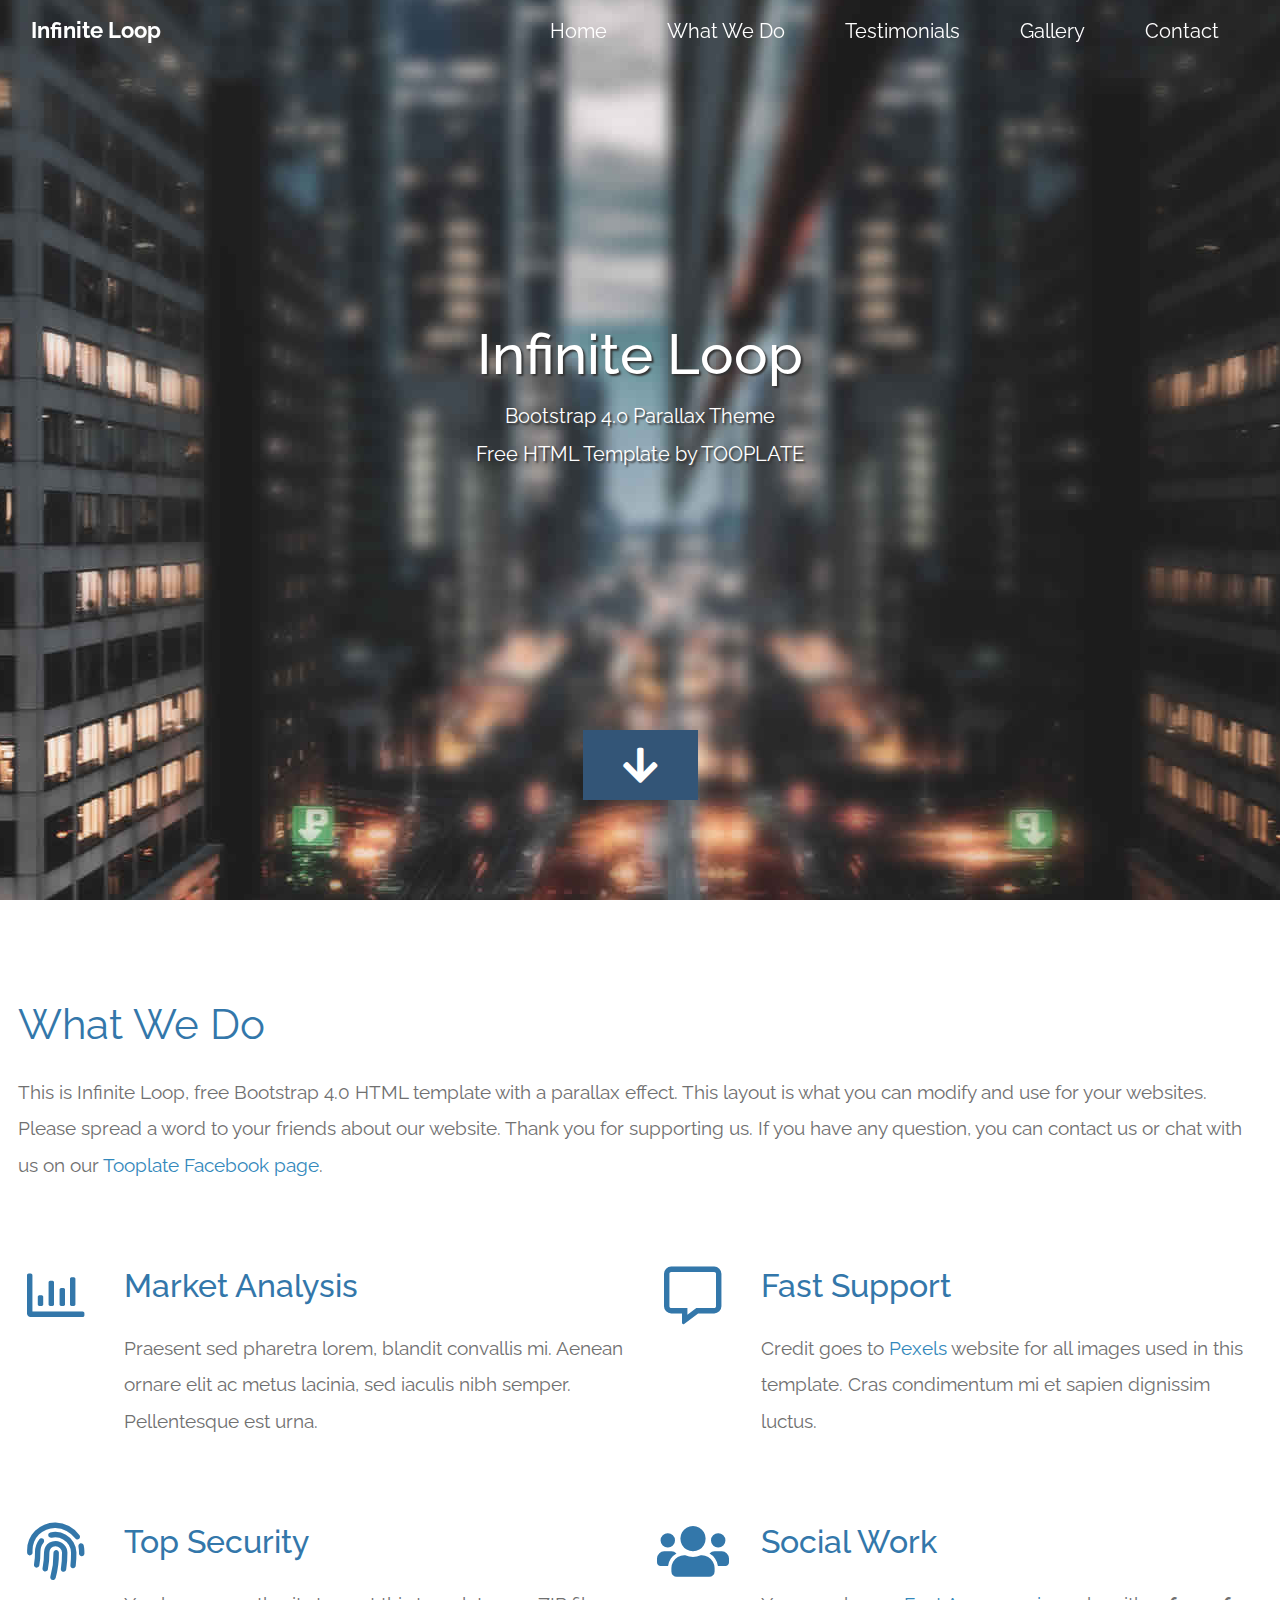
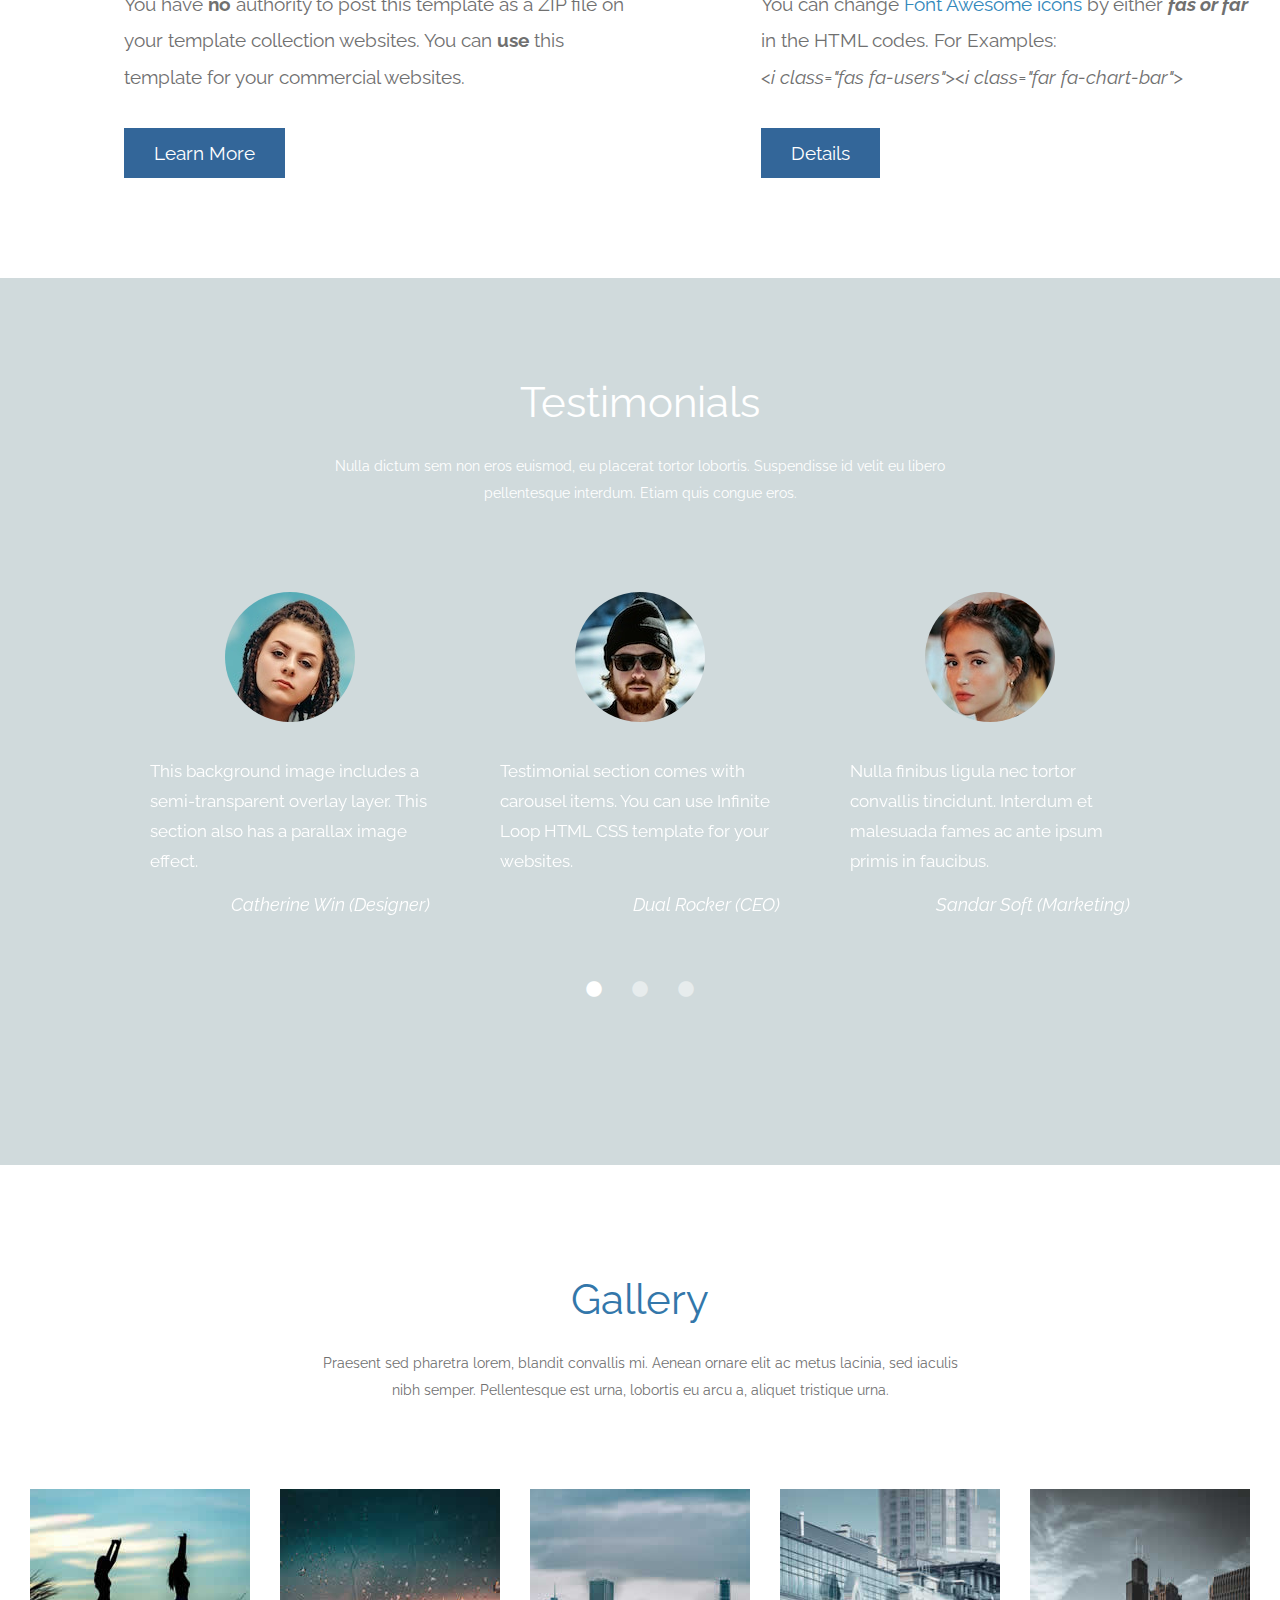
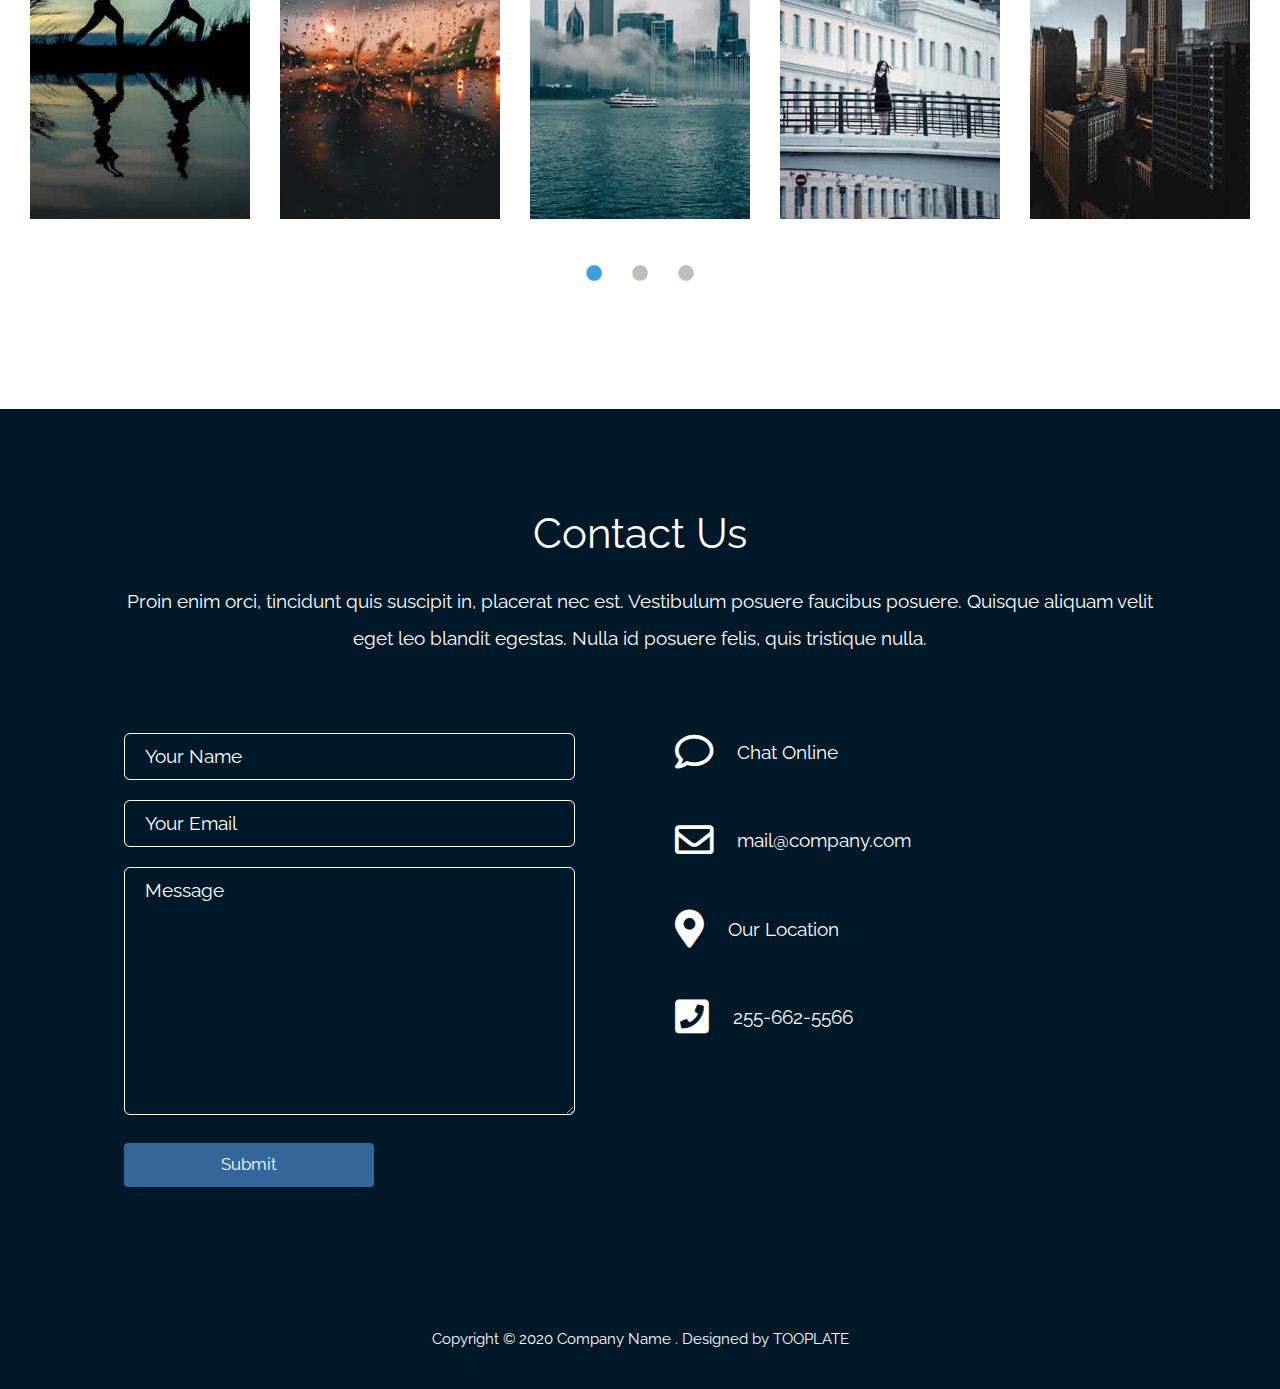
==== demo3-pohja/index.html @ 0e054e9c "added demo3 and demo3-pohja" ====
<!DOCTYPE html>
<html lang="en">
  <head>
    <meta charset="UTF-8" />
    <meta name="viewport" content="width=device-width, initial-scale=1.0" />
    <meta http-equiv="X-UA-Compatible" content="ie=edge" />
    <title>Infinite Loop - Bootstrap 4.0 HTML Template</title>
    <link rel="stylesheet" href="fontawesome-5.5/css/all.min.css" />
    <link rel="stylesheet" href="slick/slick.css">
    <link rel="stylesheet" href="slick/slick-theme.css">
    <link rel="stylesheet" href="magnific-popup/magnific-popup.css">
    <link rel="stylesheet" href="css/bootstrap.min.css" />
    <link rel="stylesheet" href="css/tooplate-infinite-loop.css" />
<!--
Tooplate 2117 Infinite Loop
https://www.tooplate.com/view/2117-infinite-loop
-->

  </head>
  <body>    
    <!-- Hero section -->
    <section id="infinite" class="text-white tm-font-big tm-parallax">
      <!-- Navigation -->
      <nav class="navbar navbar-expand-md tm-navbar" id="tmNav">              
        <div class="container">   
          <div class="tm-next">
              <a href="#infinite" class="navbar-brand">Infinite Loop</a>
          </div>             
            
          <button class="navbar-toggler" type="button" data-toggle="collapse" data-target="#navbarSupportedContent" aria-controls="navbarSupportedContent" aria-expanded="false" aria-label="Toggle navigation">
            <i class="fas fa-bars navbar-toggler-icon"></i>
          </button>
          <div class="collapse navbar-collapse" id="navbarSupportedContent">
            <ul class="navbar-nav ml-auto">
              <li class="nav-item">
                  <a class="nav-link tm-nav-link" href="#infinite">Home</a>
              </li>
              <li class="nav-item">
                  <a class="nav-link tm-nav-link" href="#whatwedo">What We Do</a>
              </li>
              <li class="nav-item">
                <a class="nav-link tm-nav-link" href="#testimonials">Testimonials</a>
              </li>
              <li class="nav-item">
                  <a class="nav-link tm-nav-link" href="#gallery">Gallery</a>
              </li>
              <li class="nav-item">
                  <a class="nav-link tm-nav-link" href="#contact">Contact</a>
              </li>                    
            </ul>
          </div>        
        </div>
      </nav>
      
      <div class="text-center tm-hero-text-container">
        <div class="tm-hero-text-container-inner">
            <h2 class="tm-hero-title">Infinite Loop</h2>
            <p class="tm-hero-subtitle">
              Bootstrap 4.0 Parallax Theme
              <br>Free HTML Template by TOOPLATE
            </p>
        </div>        
      </div>

      <div class="tm-next tm-intro-next">
        <a href="#whatwedo" class="text-center tm-down-arrow-link">
          <i class="fas fa-2x fa-arrow-down tm-down-arrow"></i>
        </a>
      </div>      
    </section>

    <section id="whatwedo" class="tm-section-pad-top">
      
      <div class="container">

            <div class="row tm-content-box"><!-- first row -->
                <div class="col-lg-12 col-xl-12">
                    <div class="tm-intro-text-container">
                        <h2 class="tm-text-primary mb-4 tm-section-title">What We Do</h2>
                        <p class="mb-4 tm-intro-text">
                          This is Infinite Loop, free Bootstrap 4.0 HTML template with a parallax effect. This layout is what you can modify and use for your websites. Please spread a word to your friends about our website. Thank you for supporting us. If you have any question, you can contact us or chat with us on our <a href="https://fb.com/tooplate">Tooplate Facebook page</a>.</p>
                    </div>
                </div>

            </div><!-- first row -->
            
            <div class="row tm-content-box"><!-- second row -->
        		<div class="col-lg-1">
                    <i class="far fa-3x fa-chart-bar text-center tm-icon"></i>
                </div>
                <div class="col-lg-5">
                    <div class="tm-intro-text-container">
                        <h2 class="tm-text-primary mb-4">Market Analysis</h2>
                        <p class="mb-4 tm-intro-text">
                          Praesent sed pharetra lorem, blandit convallis mi. Aenean ornare elit ac metus lacinia, sed iaculis nibh semper. Pellentesque est urna.</p>
                    </div>
                </div>
                
                <div class="col-lg-1">
                    <i class="far fa-3x fa-comment-alt text-center tm-icon"></i>
                </div>
                <div class="col-lg-5">
                    <div class="tm-intro-text-container">
                        <h2 class="tm-text-primary mb-4">Fast Support</h2>
                        <p class="mb-4 tm-intro-text">
                          Credit goes to <a rel="nofollow" href="https://www.pexels.com">Pexels</a> website for all images used in this template. Cras condimentum mi et sapien dignissim luctus.</p>
                    </div>
                </div>

            </div><!-- second row -->
            
            <div class="row tm-content-box"><!-- third row -->
        		<div class="col-lg-1">
                    <i class="fas fa-3x fa-fingerprint text-center tm-icon"></i>
                </div>
                <div class="col-lg-5">
                    <div class="tm-intro-text-container">
                        <h2 class="tm-text-primary mb-4">Top Security</h2>
                        <p class="mb-4 tm-intro-text">
                      You have <strong>no</strong> authority to post this template as a ZIP file on your template collection websites. You can <strong>use</strong> this template for your commercial websites.</p>
                          
                          <div class="tm-continue">
                            <a href="#testimonials" class="tm-intro-text tm-btn-primary">Learn More</a>
                        </div>
                    </div>
                </div>
                
                <div class="col-lg-1">
                    <i class="fas fa-3x fa-users text-center tm-icon"></i>
                </div>
                <div class="col-lg-5">
                    <div class="tm-intro-text-container">
                      <h2 class="tm-text-primary mb-4">Social Work</h2>
                        <p class="mb-4 tm-intro-text">
                      You can change <a href="https://fontawesome.com/icons?d=gallery">Font Awesome icons</a> by either <b><em>fas or far</em></b> in the HTML codes. For Examples:<br>
                      <em>&lt;i class=&quot;fas fa-users&quot;&gt;&lt;i class=&quot;far fa-chart-bar&quot;&gt;</em> </p>
                          
                          <div class="tm-continue">
                            <a href="#testimonials" class="tm-intro-text tm-btn-primary">Details</a>
                        </div>
                    </div>
                </div>

            </div><!-- third row -->

        </div>
      
    </section>
    
    <section id="testimonials" class="tm-section-pad-top tm-parallax-2">      
      <div class="container tm-testimonials-content">
        <div class="row">
          <div class="col-lg-12 tm-content-box">
            <h2 class="text-white text-center mb-4 tm-section-title">Testimonials</h2>
            <p class="mx-auto tm-section-desc text-center">
                Nulla dictum sem non eros euismod, eu placerat tortor lobortis. Suspendisse id velit eu libero pellentesque interdum. Etiam quis congue eros.
              </p>
            <div class="mx-auto tm-gallery-container tm-gallery-container-2">
              <div class="tm-testimonials-carousel">
                <figure class="tm-testimonial-item">
                  <img src="img/testimonial-img-01.jpg" alt="Image" class="img-fluid mx-auto">
                  <blockquote>This background image includes a semi-transparent overlay layer. This section also has a parallax image effect.</blockquote>
                  <figcaption>Catherine Win (Designer)</figcaption>
                </figure>

                <figure class="tm-testimonial-item">
                  <img src="img/testimonial-img-02.jpg" alt="Image" class="img-fluid mx-auto">
                  <blockquote>Testimonial section comes with carousel items. You can use Infinite Loop HTML CSS template for your websites.</blockquote>
                  <figcaption>Dual Rocker (CEO)</figcaption>
                </figure>

                <figure class="tm-testimonial-item">
                  <img src="img/testimonial-img-03.jpg" alt="Image" class="img-fluid mx-auto">
                  <blockquote>Nulla finibus ligula nec tortor convallis tincidunt. Interdum et malesuada fames ac ante ipsum primis in faucibus.</blockquote>
                  <figcaption>Sandar Soft (Marketing)</figcaption>
                </figure>

                <figure class="tm-testimonial-item">
                  <img src="img/testimonial-img-04.jpg" alt="Image" class="img-fluid mx-auto">
                  <blockquote>Curabitur rutrum pharetra lobortis. Pellentesque vehicula, velit quis eleifend fermentum, erat arcu aliquet neque.</blockquote>
                  <figcaption>Oliva Htoo (Designer)</figcaption>
                </figure>

                <figure class="tm-testimonial-item">
                  <img src="img/testimonial-img-02.jpg" alt="Image" class="img-fluid mx-auto">
                  <blockquote>Integer sit amet risus et erat imperdiet finibus. Nam lacus nunc, vulputate id ex eget, euismod auctor augue.</blockquote>
                  <figcaption>Jacob Joker (CTO)</figcaption>
                </figure>
              </div>
            </div>
          </div>
        </div>
      </div>
      <div class="tm-bg-overlay"></div>
    </section>
    
    <section id="gallery" class="tm-section-pad-top">
      <div class="container tm-container-gallery">
        <div class="row">
          <div class="text-center col-12">
              <h2 class="tm-text-primary tm-section-title mb-4">Gallery</h2>
              <p class="mx-auto tm-section-desc">
                Praesent sed pharetra lorem, blandit convallis mi. Aenean ornare elit ac metus lacinia, sed iaculis nibh semper. Pellentesque est urna, lobortis eu arcu a, aliquet tristique urna.
              </p>
          </div>            
        </div>
        <div class="row">
            <div class="col-12">
                <div class="mx-auto tm-gallery-container">
                    <div class="grid tm-gallery">
                      <a href="img/gallery-img-01.jpg">
                        <figure class="effect-honey tm-gallery-item">
                          <img src="img/gallery-tn-01.jpg" alt="Image 1" class="img-fluid">
                          <figcaption>
                            <h2><i>Physical Health <span>Exercise!</span></i></h2>
                          </figcaption>
                        </figure>
                      </a>
                      <a href="img/gallery-img-02.jpg">
                        <figure class="effect-honey tm-gallery-item">
                          <img src="img/gallery-tn-02.jpg" alt="Image 2" class="img-fluid">
                          <figcaption>
                            <h2><i>Rain on Glass <span>Second Image</span></i></h2>
                          </figcaption>
                        </figure>
                      </a>
                      <a href="img/gallery-img-03.jpg">
                        <figure class="effect-honey tm-gallery-item">
                          <img src="img/gallery-tn-03.jpg" alt="Image 3" class="img-fluid">
                          <figcaption>
                            <h2><i><span>Sea View</span> Mega City</i></h2>
                          </figcaption>
                        </figure>
                      </a>
                      <a href="img/gallery-img-04.jpg">
                        <figure class="effect-honey tm-gallery-item">
                          <img src="img/gallery-tn-04.jpg" alt="Image 4" class="img-fluid">
                          <figcaption>
                            <h2><i>Dream Girl <span>Thoughts</span></i></h2>
                          </figcaption>
                        </figure>
                      </a>
                      <a href="img/gallery-img-05.jpg">
                        <figure class="effect-honey tm-gallery-item">
                          <img src="img/gallery-tn-05.jpg" alt="Image 5" class="img-fluid">
                          <figcaption>
                            <h2><i><span>Workstation</span> Offices</i></h2>
                          </figcaption>
                        </figure>
                      </a>
                      <a href="img/gallery-img-06.jpg">
                        <figure class="effect-honey tm-gallery-item">
                          <img src="img/gallery-tn-06.jpg" alt="Image 6" class="img-fluid">
                          <figcaption>
                            <h2><i>Just Above <span>The City</span></i></h2>
                          </figcaption>
                        </figure>
                      </a>
                      <a href="img/gallery-img-01.jpg">
                        <figure class="effect-honey tm-gallery-item">
                          <img src="img/gallery-tn-01.jpg" alt="Image 7" class="img-fluid">
                          <figcaption>
                            <h2><i>Another <span>Exercise Time</span></i></h2>
                          </figcaption>
                        </figure>
                      </a>
                      <a href="img/gallery-img-02.jpg">
                        <figure class="effect-honey tm-gallery-item">
                          <img src="img/gallery-tn-02.jpg" alt="Image 8" class="img-fluid">
                          <figcaption>
                            <h2><i>Repeated <span>Image Spot</span></i></h2>
                          </figcaption>
                        </figure>
                      </a>
                    </div>
                </div>                
            </div>        
          </div>
      </div>
    </section>

    <!-- Contact -->
    <section id="contact" class="tm-section-pad-top tm-parallax-2">
    
      <div class="container tm-container-contact">
        
        <div class="row">
            
            <div class="text-center col-12">
                <h2 class="tm-section-title mb-4">Contact Us</h2>
                <p class="mb-5">
                  Proin enim orci, tincidunt quis suscipit in, placerat nec est. Vestibulum posuere faucibus posuere. Quisque aliquam velit eget leo blandit egestas. Nulla id posuere felis, quis tristique nulla.
                </p><br>
            </div>
            
            <div class="col-sm-12 col-md-6">
              <form action="" method="get">
                <input id="name" name="name" type="text" placeholder="Your Name" class="tm-input" required />
                <input id="email" name="email" type="email" placeholder="Your Email" class="tm-input" required />
                <textarea id="message" name="message" rows="8" placeholder="Message" class="tm-input" required></textarea>
                <button type="submit" class="btn tm-btn-submit">Submit</button>
              </form>
            </div>
            
            <div class="col-sm-12 col-md-6">

                <div class="contact-item">
                  <a rel="nofollow" href="https://www.tooplate.com/contact" class="item-link">
                      <i class="far fa-2x fa-comment mr-4"></i>
                      <span class="mb-0">Chat Online</span>
                  </a>              
                </div>
                
                <div class="contact-item">
                  <a rel="nofollow" href="mailto:mail@company.com" class="item-link">
                      <i class="far fa-2x fa-envelope mr-4"></i>
                      <span class="mb-0">mail@company.com</span>
                  </a>              
                </div>
                
                <div class="contact-item">
                  <a rel="nofollow" href="https://www.google.com/maps" class="item-link">
                      <i class="fas fa-2x fa-map-marker-alt mr-4"></i>
                      <span class="mb-0">Our Location</span>
                  </a>              
                </div>
                
                <div class="contact-item">
                  <a rel="nofollow" href="tel:0100200340" class="item-link">
                      <i class="fas fa-2x fa-phone-square mr-4"></i>
                      <span class="mb-0">255-662-5566</span>
                  </a>              
                </div>
                
                <div class="contact-item">&nbsp;</div>
            
            </div>
            
            
        </div><!-- row ending -->
        
      </div>

      	<footer class="text-center small tm-footer">
          <p class="mb-0">
          Copyright &copy; 2020 Company Name 
          
          . <a rel="nofollow" href="https://www.tooplate.com" title="HTML templates">Designed by TOOPLATE</a></p>
        </footer>

    </section>
    
    <script src="js/jquery-1.9.1.min.js"></script>     
    <script src="slick/slick.min.js"></script>
    <script src="magnific-popup/jquery.magnific-popup.min.js"></script>
    <script src="js/easing.min.js"></script>
    <script src="js/jquery.singlePageNav.min.js"></script>     
    <script src="js/bootstrap.min.js"></script> 
    <script>

      function getOffSet(){
        var _offset = 450;
        var windowHeight = window.innerHeight;

        if(windowHeight > 500) {
          _offset = 400;
        } 
        if(windowHeight > 680) {
          _offset = 300
        }
        if(windowHeight > 830) {
          _offset = 210;
        }

        return _offset;
      }

      function setParallaxPosition($doc, multiplier, $object){
        var offset = getOffSet();
        var from_top = $doc.scrollTop(),
          bg_css = 'center ' +(multiplier * from_top - offset) + 'px';
        $object.css({"background-position" : bg_css });
      }

      // Parallax function
      // Adapted based on https://codepen.io/roborich/pen/wpAsm        
      var background_image_parallax = function($object, multiplier, forceSet){
        multiplier = typeof multiplier !== 'undefined' ? multiplier : 0.5;
        multiplier = 1 - multiplier;
        var $doc = $(document);
        // $object.css({"background-attatchment" : "fixed"});

        if(forceSet) {
          setParallaxPosition($doc, multiplier, $object);
        } else {
          $(window).scroll(function(){          
            setParallaxPosition($doc, multiplier, $object);
          });
        }
      };

      var background_image_parallax_2 = function($object, multiplier){
        multiplier = typeof multiplier !== 'undefined' ? multiplier : 0.5;
        multiplier = 1 - multiplier;
        var $doc = $(document);
        $object.css({"background-attachment" : "fixed"});
        
        $(window).scroll(function(){
          if($(window).width() > 768) {
            var firstTop = $object.offset().top,
                pos = $(window).scrollTop(),
                yPos = Math.round((multiplier * (firstTop - pos)) - 186);              

            var bg_css = 'center ' + yPos + 'px';

            $object.css({"background-position" : bg_css });
          } else {
            $object.css({"background-position" : "center" });
          }
        });
      };
      
      $(function(){
        // Hero Section - Background Parallax
        background_image_parallax($(".tm-parallax"), 0.30, false);
        background_image_parallax_2($("#contact"), 0.80);   
        background_image_parallax_2($("#testimonials"), 0.80);   
        
        // Handle window resize
        window.addEventListener('resize', function(){
          background_image_parallax($(".tm-parallax"), 0.30, true);
        }, true);

        // Detect window scroll and update navbar
        $(window).scroll(function(e){          
          if($(document).scrollTop() > 120) {
            $('.tm-navbar').addClass("scroll");
          } else {
            $('.tm-navbar').removeClass("scroll");
          }
        });
        
        // Close mobile menu after click 
        $('#tmNav a').on('click', function(){
          $('.navbar-collapse').removeClass('show'); 
        })

        // Scroll to corresponding section with animation
        $('#tmNav').singlePageNav({
          'easing': 'easeInOutExpo',
          'speed': 600
        });        
        
        // Add smooth scrolling to all links
        // https://www.w3schools.com/howto/howto_css_smooth_scroll.asp
        $("a").on('click', function(event) {
          if (this.hash !== "") {
            event.preventDefault();
            var hash = this.hash;

            $('html, body').animate({
              scrollTop: $(hash).offset().top
            }, 600, 'easeInOutExpo', function(){
              window.location.hash = hash;
            });
          } // End if
        });

        // Pop up
        $('.tm-gallery').magnificPopup({
          delegate: 'a',
          type: 'image',
          gallery: { enabled: true }
        });

        $('.tm-testimonials-carousel').slick({
          dots: true,
          prevArrow: false,
          nextArrow: false,
          infinite: false,
          slidesToShow: 3,
          slidesToScroll: 1,
          responsive: [
            {
              breakpoint: 992,
              settings: {
                slidesToShow: 2
              }
            },
            {
              breakpoint: 768,
              settings: {
                slidesToShow: 2
              }
            }, 
            {
              breakpoint: 480,
              settings: {
                  slidesToShow: 1
              }                 
            }
          ]
        });

        // Gallery
        $('.tm-gallery').slick({
          dots: true,
          infinite: false,
          slidesToShow: 5,
          slidesToScroll: 2,
          responsive: [
          {
            breakpoint: 1199,
            settings: {
              slidesToShow: 4,
              slidesToScroll: 2
            }
          },
          {
            breakpoint: 991,
            settings: {
              slidesToShow: 3,
              slidesToScroll: 2
            }
          },
          {
            breakpoint: 767,
            settings: {
              slidesToShow: 2,
              slidesToScroll: 1
            }
          },
          {
            breakpoint: 480,
            settings: {
              slidesToShow: 1,
              slidesToScroll: 1
            }
          }
        ]
        });
      });
    </script>
  </body>
</html>
---- demo3-pohja/css/tooplate-infinite-loop.css ----
/*

Tooplate 2117 Infinite Loop

https://www.tooplate.com/view/2117-infinite-loop

*/

@import url("https://fonts.googleapis.com/css?family=Raleway:100,300,400,500,700,900");

body {
	font-family: "Raleway", sans-serif;
	font-size: 1.2em;
  color: #707070;
  margin: 0;
  padding: 0;
  overflow-x: hidden;
}
a {
  transition: all 0.3s ease;
  color: #38B;
}

a:hover,
a:focus {
  text-decoration: none;
  color: #D40;
}

a:focus {
  outline: none;
}

.btn {
  padding: 8px 32px;
}

.btn:hover {
  background-color: #ced4da;
}

blockquote {
  font-size: 0.86em;
  line-height: 1.8em;
}

.tm-section-pad-top {
  padding-top: 80px;
  padding-bottom: 40px;
}

.tm-content-box {
  padding-top: 20px;
  padding-bottom: 40px;
}

.tm-text-primary {
  color: #37A;
}

.tm-font-big {
  font-size: 1.25rem;
}

.tm-btn-primary {
  color: white;
  background-color: #369;
  padding: 14px 30px;
}

.tm-btn-primary:hover,
.tm-btn-primary:focus {
  color: white;
  background-color: #38B;
}

/* Navbar */

.tm-navbar {
  position: fixed;
  width: 100%;
  z-index: 1000;
  background-color: transparent;
  transition: all 0.3s ease;
}

.tm-navbar.scroll {
  background-color: white;
  border-bottom: 1px solid #e9ecef;
}

.navbar-brand {
  color: white;
  font-size: 1.4rem;
  font-weight: bold;
}

.navbar-brand:hover,
.tm-navbar.scroll .navbar-brand:hover {
  color: #38B;
}

.tm-navbar.scroll .navbar-brand {
  color: #369;
}

.nav-item {
  list-style: none;
}

.tm-nav-link {
  color: white;
}

.tm-navbar.scroll .tm-nav-link {
  color: #369;
}

.tm-navbar.scroll .tm-nav-link:hover,
.tm-navbar.scroll .tm-nav-link.current,
.tm-nav-link:hover {
  color: #FFF;
  background-color: #369;
}

.navbar-toggler {
  border: 1px solid white;
  padding-left: 10px;
  padding-right: 10px;
}

.navbar-toggler-icon {
  color: white;
  padding-top: 6px;
}

.tm-navbar.scroll .navbar-toggler {
  border: 1px solid #707070;
}

.tm-navbar.scroll .navbar-toggler-icon {
  color: #707070;
}

/* Hero */

#infinite {
	background-color: #222;
  background-image: url(../img/infinite-loop-01.jpg);
  background-repeat: no-repeat;
  height: 100vh;
  min-height: 375px;
  position: relative;
}

@media (min-height: 600px) and (min-width: 1920px) {
  #infinite {
    background-size: cover;
  }
}

@media (min-height: 830px) {
  #infinite {
    background-position: center -210px;
  }
}

@media (min-height: 680px) and (max-height: 829px) {
  #infinite {
    background-position: center -300px;
  }
}

@media (min-height: 500px) and (max-height: 679px) {
  #infinite {
    background-position: center -400px;
  }
}

@media (max-height: 499px) {
  #infinite {
    background-position: center -450px;
  }
}

.tm-hero-text-container {
  width: 100%;
  height: 100%;
  display: flex;
  flex-flow: column;
  justify-content: center;
}

.tm-hero-text-container-inner {
  margin-top: -90px;
}

.tm-hero-title {
  font-size: 3.5rem;
  text-shadow: 2px 2px 2px #333;
}

.tm-hero-subtitle {
  text-shadow: 2px 2px 2px #333;
}

.tm-intro-next {
  position: absolute;
  bottom: 100px;
  left: 0;
  right: 0;
}

@media (max-height: 480px) {
  .tm-hero-text-container-inner {
    margin-top: -40px;
  }

  .tm-intro-next {
    bottom: 20px;
  }
}

.tm-down-arrow-link {
  display: block;
  margin-top: 18%;
}

.tm-down-arrow {
  	color: #FFF;
    cursor: pointer;
    background: #357;
    padding: 15px 40px;
    transition: all 0.3s ease;
}

.tm-down-arrow:hover,
.tm-down-arrow:focus {
  color: #FFF;
  background: #37A;
  padding: 20px 50px;
}

/* Introduction */

#introduction {
  padding-bottom: 100px;
}

.tm-section-title {
  font-size: 2.6rem;
  font-weight: normal;
}

.tm-intro-text {
  font-size: 1.2rem;
}

.tm-icon {
  display: block;
  color: #37A;
}

.tm-continue {
	padding: 20px 0 30px 0;
}

/* Testimonials */
#testimonials {
  color: white;
  background-image: url(../img/infinite-loop-02.jpg);
  background-size: cover;
  background-repeat: no-repeat;
  background-size: 100%;
  position: relative;
}

@media (max-width: 991px) {
  #testimonials {
    background-image: url(../img/infinite-loop-02-mobile.jpg);
  }
}

.tm-testimonials-content {
  position: relative;
  z-index: 100;
}

.tm-bg-overlay {
  width: 100%;
  height: 100%;
  background: rgba(20, 70, 80, 0.2);
  position: absolute;
  top: 0;
  left: 0;
  right: 0;
  bottom: 0;
  z-index: 0;
}

.tm-testimonials-carousel {
  max-width: 1050px;
  margin: 0 auto;
}

.tm-testimonial-item {
  max-width: 290px;
  margin-left: 35px;
  margin-right: 35px;
}

.tm-testimonial-item img {
  border-radius: 50%;
  margin-bottom: 35px;
}

.tm-testimonial-item figcaption {
  text-align: right;
  font-style: italic;
  font-size: 1.1rem;
}

/* Work */

.tm-section-desc {
  max-width: 650px;
  width: 100%;
  font-size: 0.9rem;
}

.tm-gallery-container {
  padding-top: 70px;
  padding-bottom: 120px;
}

.tm-gallery-item {
  margin: 0 15px;
}

.slick-dots {
  bottom: -65px;
}

.slick-dots li {
  margin: 0 13px;
}

.slick-dots li button:hover:before,
.slick-dots li button:focus:before,
.slick-dots li.slick-active button:before {
  opacity: 1;
  color: #3ba0dd;
}

.tm-testimonials-carousel .slick-dots li button:before {
  color: white;
  opacity: 0.5;
}

.tm-testimonials-carousel .slick-dots li button:hover:before,
.tm-testimonials-carousel .slick-dots li button:focus:before,
.tm-testimonials-carousel .slick-dots li.slick-active button:before {
  color: white;
  opacity: 1;
}

.slick-dots li button:before {
  font-size: 18px;
}

/* Hover Effect */
/* Common style */
.grid figure {
  position: relative;
  float: left;
  overflow: hidden;
  background: #3085a3;
  text-align: center;
  cursor: pointer;
}

.grid figure img {
  position: relative;
  display: block;
  min-height: 100%;
  max-width: 100%;
  opacity: 0.8;
}

.grid figure figcaption {
  padding: 2em;
  color: #fff;
  text-transform: uppercase;
  font-size: 1.25em;
  -webkit-backface-visibility: hidden;
  backface-visibility: hidden;
}

.grid figure figcaption::before,
.grid figure figcaption::after {
  pointer-events: none;
}

.grid figure figcaption,
.grid figure figcaption > a {
  position: absolute;
  top: 0;
  left: 0;
  width: 100%;
  height: 100%;
}

/* Anchor will cover the whole item by default */
/* For some effects it will show as a button */
.grid figure figcaption > a {
  z-index: 1000;
  text-indent: 200%;
  white-space: nowrap;
  font-size: 0;
  opacity: 0;
}

.grid figure h2 {
  word-spacing: -0.15em;
  font-size: 0.9em;
  font-weight: 300;
}

.grid figure h2 span {
  font-weight: 600;
}

.grid figure h2,
.grid figure p {
  margin: 0;
}

.grid figure p {
  letter-spacing: 1px;
  font-size: 68.5%;
}

/*---------------*/
/***** Honey *****/
/*---------------*/

figure.effect-honey {
  background: #4a3753;
  max-width: 220px;
}

figure.effect-honey img {
  opacity: 1;
  -webkit-transition: opacity 0.35s;
  transition: opacity 0.35s;
}

figure.effect-honey:hover img {
  opacity: 0.4;
}

figure.effect-honey figcaption::before {
  position: absolute;
  bottom: 0;
  left: 0;
  width: 100%;
  height: 10px;
  background: #38C;
  content: "";
  -webkit-transform: translate3d(0, 10px, 0);
  transform: translate3d(0, 10px, 0);
}

figure.effect-honey h2 {
  position: absolute;
  bottom: 0;
  left: 0;
  padding: 1em 1.5em;
  width: 100%;
  text-align: left;
  -webkit-transform: translate3d(0, -30px, 0);
  transform: translate3d(0, -30px, 0);
}

figure.effect-honey h2 i {
  font-style: normal;
  opacity: 0;
  -webkit-transition: opacity 0.35s, -webkit-transform 0.35s;
  transition: opacity 0.35s, transform 0.35s;
  -webkit-transform: translate3d(0, -30px, 0);
  transform: translate3d(0, -30px, 0);
}

figure.effect-honey figcaption::before,
figure.effect-honey h2 {
  -webkit-transition: -webkit-transform 0.35s;
  transition: transform 0.35s;
}

figure.effect-honey:hover figcaption::before,
figure.effect-honey:hover h2,
figure.effect-honey:hover h2 i {
  opacity: 1;
  -webkit-transform: translate3d(0, 0, 0);
  transform: translate3d(0, 0, 0);
}

.tm-container-gallery {
	padding-top: 30px;
	}

/* Contact */

#contact {
  color: white;
  background-color: #001828;
  background-image: url(../img/infinite-loop-03.jpg);
  background-position: center;
  background-repeat: no-repeat;
  min-height: 980px;
  position: relative;
  padding-bottom: 50px;
  padding-top: 100px;
}

.contact-item {
  margin-left: 20px;
  margin-bottom: 50px;
}

.item-link {
  display: flex;
  align-items: center;
}

.item-link i,
.item-link span {
  color: white;
  transition: all 0.3s ease;
}

.item-link:hover i,
.item-link:hover span {
  color: #3496d8;
}

.tm-input {
	margin: 0 0 20px 0;
	width: 90%;
  padding: 8px 20px;
  border-radius: 6px;
  border: 1px solid white;
  background: transparent;
  color: white;
}

.tm-btn-submit {
	font-size: 0.9em;
	color: #fff;
	background-color: #369;
	width: 50%;
	margin-bottom: 60px;
}

.tm-btn-submit:hover {
	color: #fff;
	background-color: #38B;
}

::placeholder {
  /* Chrome, Firefox, Opera, Safari 10.1+ */
  color: white;
  opacity: 1; /* Firefox */
}

:-ms-input-placeholder {
  /* Internet Explorer 10-11 */
  color: white;
}

::-ms-input-placeholder {
  /* Microsoft Edge */
  color: white;
}

.tm-footer {
  position: absolute;
  bottom: 35px;
  left: 0;
  right: 0;
  padding: 0 15px;
}

.tm-footer a {
	color: #fff;
}

.tm-footer a:hover {
	color: #9CF;
}

.tm-footer-link {
  color: white;
}

.tm-footer-link:hover,
.tm-footer-link:focus {
  color: #38B;
  text-decoration: none;
}

p {
  line-height: 1.9;
}

@media (min-width: 768px) {
  .tm-intro-text-container {
    padding-left: 0px;
  }

  .navbar-expand-md .navbar-nav .nav-link {
    padding-right: 30px;
    padding-left: 30px;
  }
}

@media (min-width: 1200px) {
  .container {
    max-width: 1275px;
  }

  .tm-container-gallery {
    max-width: 1290px;
  }

  .tm-container-contact {
    max-width: 1063px;
  }
}

@media (max-width: 991px) {
  .tm-intro-text-container {
    padding-left: 15px;
    padding-top: 30px;
    max-width: 600px;
    margin-left: auto;
    margin-right: auto;
  }

  .tm-intro-img {
    display: block;
    margin-left: auto;
    margin-right: auto;
  }

  .tm-btn-submit {
    margin-left: 0;
    margin-top: 20px;
  }
}

@media (max-width: 767px) {

  .navbar-nav {
    max-width: 200px;
    text-align: right;
  }

  .navbar-collapse {
    background-color: rgb(255, 255, 255);
    padding: 10px;
    border-radius: 3px;
  }

  .navbar-collapse .nav-link {
    color: #707070;
	padding-right: 20px;
  }
}

@media (max-width: 480px) {
  .tm-gallery-container {
    max-width: 220px;
    margin-left: auto;
    margin-right: auto;
  }

  .tm-gallery-container-2 {
    max-width: 350px;
  }

  .slick-dots li {
    margin: 0 8px;
  }

  .tm-gallery-item {
    margin: 0;
  }
}
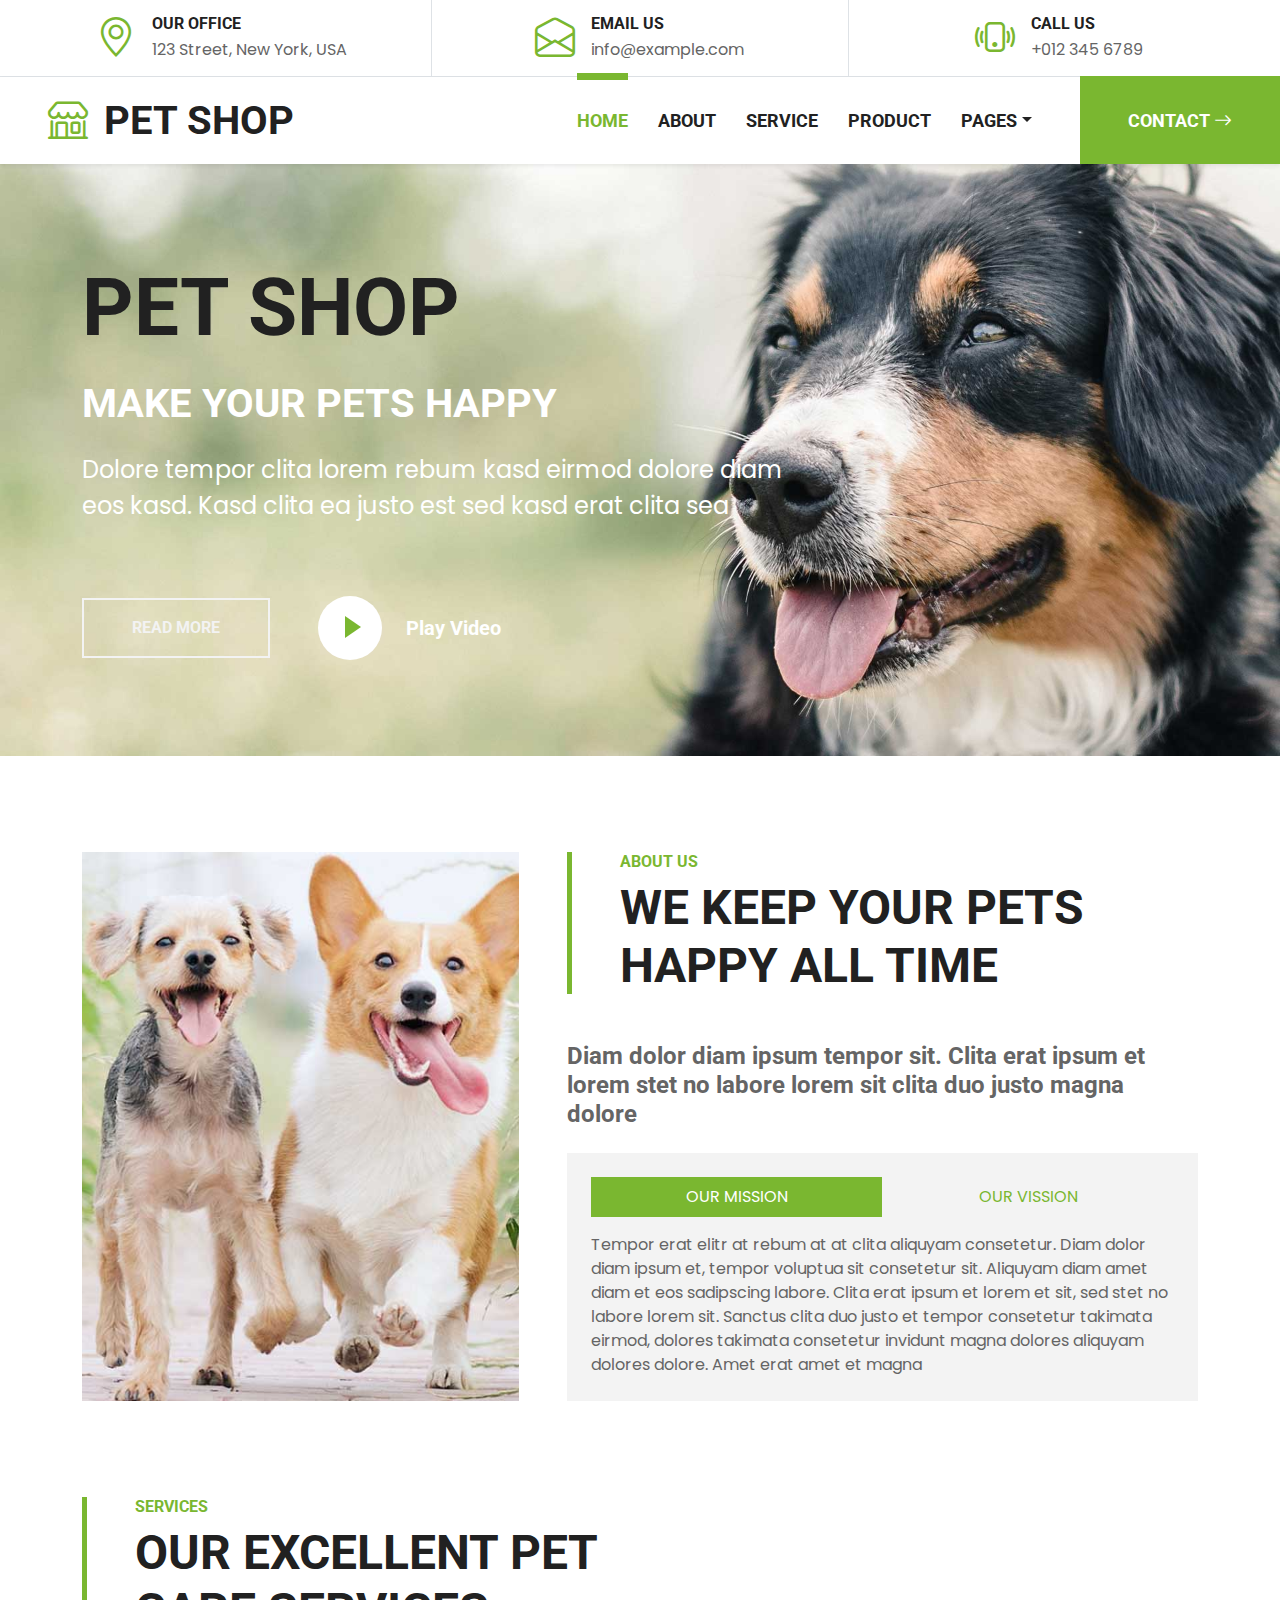
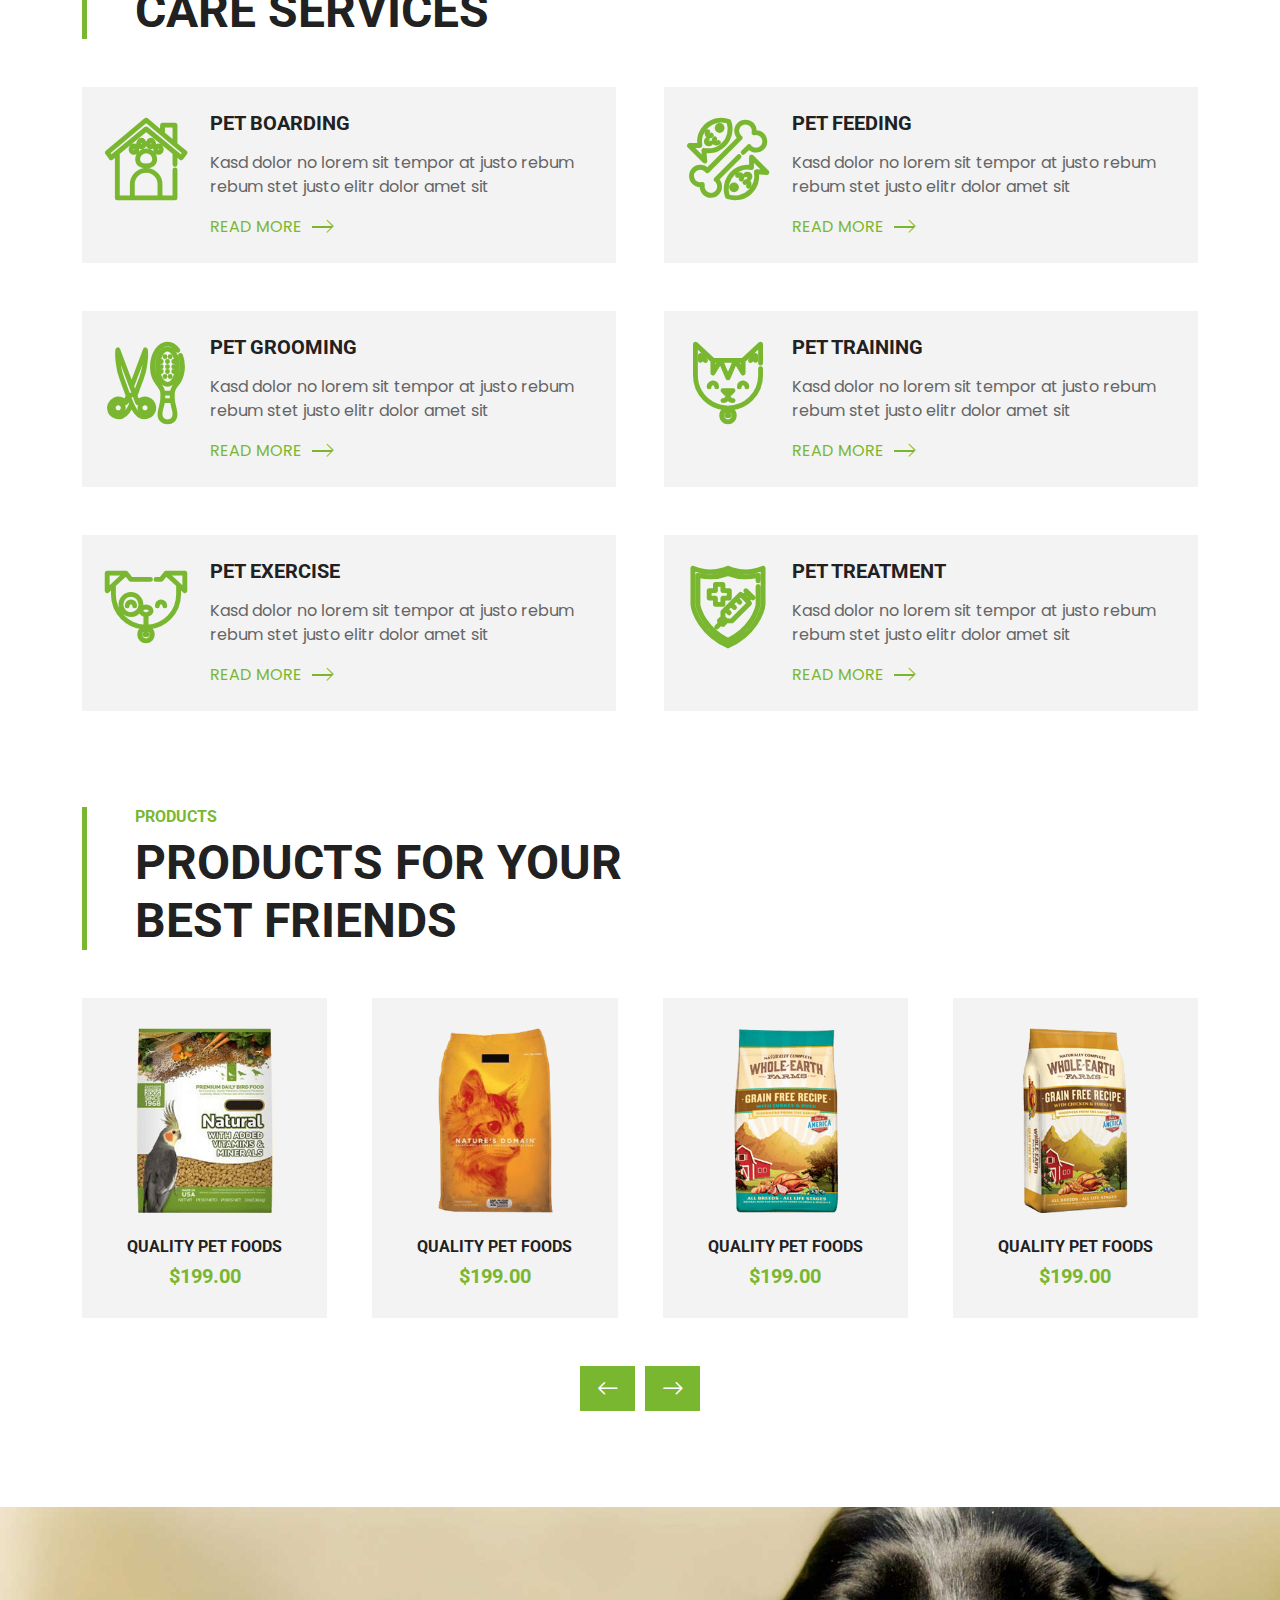
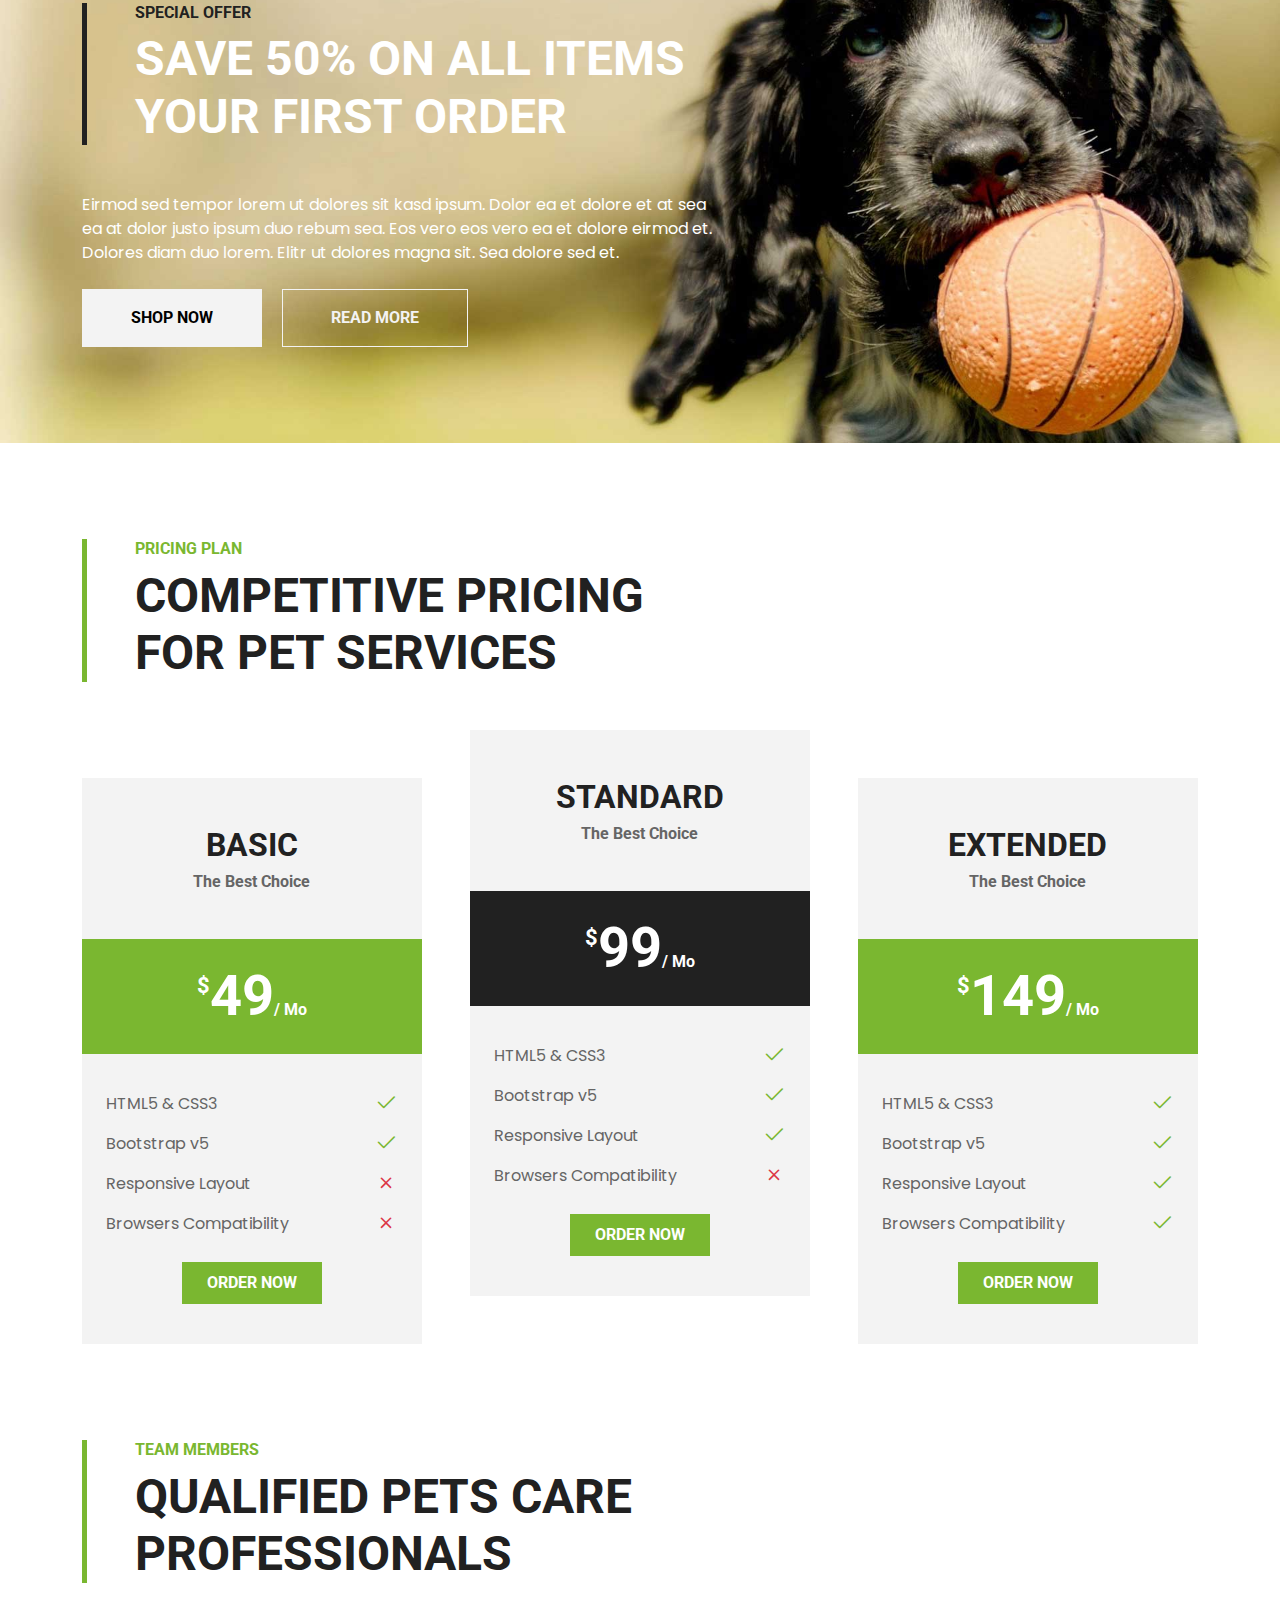
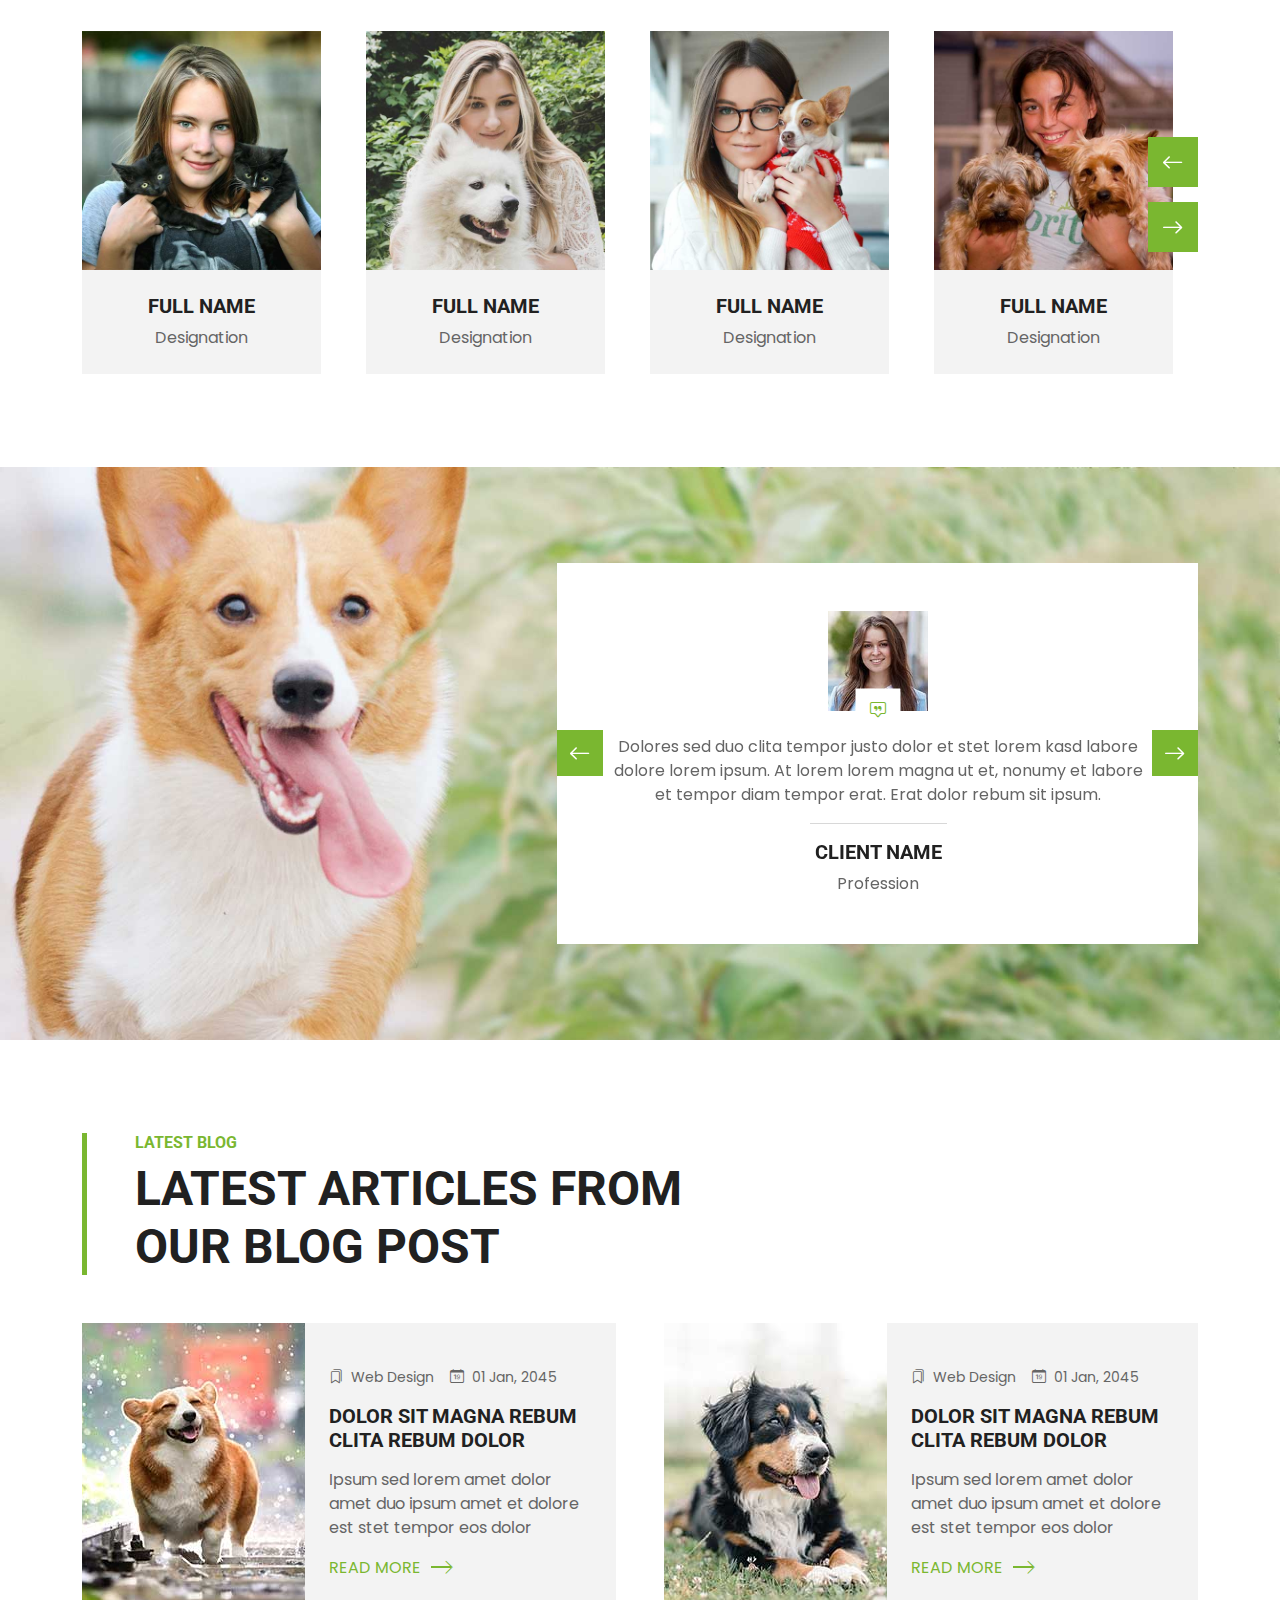
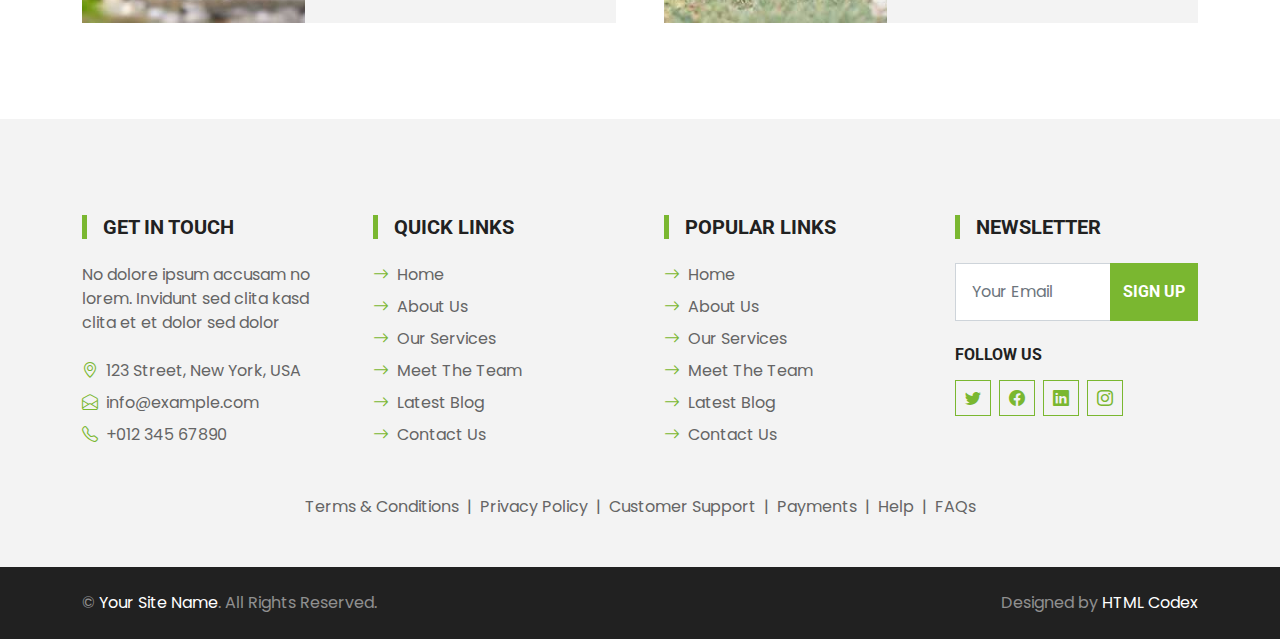
==== commit f82a182b: "PET SHOP" ====
--- a/demo3-pohja/index.html
+++ b/demo3-pohja/index.html
@@ -1,545 +1,743 @@
 <!DOCTYPE html>
 <html lang="en">
-  <head>
-    <meta charset="UTF-8" />
-    <meta name="viewport" content="width=device-width, initial-scale=1.0" />
-    <meta http-equiv="X-UA-Compatible" content="ie=edge" />
-    <title>Infinite Loop - Bootstrap 4.0 HTML Template</title>
-    <link rel="stylesheet" href="fontawesome-5.5/css/all.min.css" />
-    <link rel="stylesheet" href="slick/slick.css">
-    <link rel="stylesheet" href="slick/slick-theme.css">
-    <link rel="stylesheet" href="magnific-popup/magnific-popup.css">
-    <link rel="stylesheet" href="css/bootstrap.min.css" />
-    <link rel="stylesheet" href="css/tooplate-infinite-loop.css" />
-<!--
-Tooplate 2117 Infinite Loop
-https://www.tooplate.com/view/2117-infinite-loop
--->
-
-  </head>
-  <body>    
-    <!-- Hero section -->
-    <section id="infinite" class="text-white tm-font-big tm-parallax">
-      <!-- Navigation -->
-      <nav class="navbar navbar-expand-md tm-navbar" id="tmNav">              
-        <div class="container">   
-          <div class="tm-next">
-              <a href="#infinite" class="navbar-brand">Infinite Loop</a>
-          </div>             
-            
-          <button class="navbar-toggler" type="button" data-toggle="collapse" data-target="#navbarSupportedContent" aria-controls="navbarSupportedContent" aria-expanded="false" aria-label="Toggle navigation">
-            <i class="fas fa-bars navbar-toggler-icon"></i>
-          </button>
-          <div class="collapse navbar-collapse" id="navbarSupportedContent">
-            <ul class="navbar-nav ml-auto">
-              <li class="nav-item">
-                  <a class="nav-link tm-nav-link" href="#infinite">Home</a>
-              </li>
-              <li class="nav-item">
-                  <a class="nav-link tm-nav-link" href="#whatwedo">What We Do</a>
-              </li>
-              <li class="nav-item">
-                <a class="nav-link tm-nav-link" href="#testimonials">Testimonials</a>
-              </li>
-              <li class="nav-item">
-                  <a class="nav-link tm-nav-link" href="#gallery">Gallery</a>
-              </li>
-              <li class="nav-item">
-                  <a class="nav-link tm-nav-link" href="#contact">Contact</a>
-              </li>                    
-            </ul>
-          </div>        
-        </div>
-      </nav>
-      
-      <div class="text-center tm-hero-text-container">
-        <div class="tm-hero-text-container-inner">
-            <h2 class="tm-hero-title">Infinite Loop</h2>
-            <p class="tm-hero-subtitle">
-              Bootstrap 4.0 Parallax Theme
-              <br>Free HTML Template by TOOPLATE
-            </p>
-        </div>        
-      </div>
-
-      <div class="tm-next tm-intro-next">
-        <a href="#whatwedo" class="text-center tm-down-arrow-link">
-          <i class="fas fa-2x fa-arrow-down tm-down-arrow"></i>
+
+<head>
+    <meta charset="utf-8">
+    <title>PET SHOP - Pet Shop Website Template</title>
+    <meta content="width=device-width, initial-scale=1.0" name="viewport">
+    <meta content="Free HTML Templates" name="keywords">
+    <meta content="Free HTML Templates" name="description">
+
+    <!-- Favicon -->
+    <link href="img/favicon.ico" rel="icon">
+
+    <!-- Google Web Fonts -->
+    <link rel="preconnect" href="https://fonts.gstatic.com">
+    <link href="https://fonts.googleapis.com/css2?family=Poppins&family=Roboto:wght@700&display=swap" rel="stylesheet">  
+
+    <!-- Icon Font Stylesheet -->
+    <link href="https://cdn.jsdelivr.net/npm/bootstrap-icons@1.4.1/font/bootstrap-icons.css" rel="stylesheet">
+    <link href="lib/flaticon/font/flaticon.css" rel="stylesheet">
+
+    <!-- Libraries Stylesheet -->
+    <link href="lib/owlcarousel/assets/owl.carousel.min.css" rel="stylesheet">
+
+    <!-- Customized Bootstrap Stylesheet -->
+    <link href="css/bootstrap.min.css" rel="stylesheet">
+
+    <!-- Template Stylesheet -->
+    <link href="css/style.css" rel="stylesheet">
+</head>
+
+<body>
+    <!-- Topbar Start -->
+    <div class="container-fluid border-bottom d-none d-lg-block">
+        <div class="row gx-0">
+            <div class="col-lg-4 text-center py-2">
+                <div class="d-inline-flex align-items-center">
+                    <i class="bi bi-geo-alt fs-1 text-primary me-3"></i>
+                    <div class="text-start">
+                        <h6 class="text-uppercase mb-1">Our Office</h6>
+                        <span>123 Street, New York, USA</span>
+                    </div>
+                </div>
+            </div>
+            <div class="col-lg-4 text-center border-start border-end py-2">
+                <div class="d-inline-flex align-items-center">
+                    <i class="bi bi-envelope-open fs-1 text-primary me-3"></i>
+                    <div class="text-start">
+                        <h6 class="text-uppercase mb-1">Email Us</h6>
+                        <span>info@example.com</span>
+                    </div>
+                </div>
+            </div>
+            <div class="col-lg-4 text-center py-2">
+                <div class="d-inline-flex align-items-center">
+                    <i class="bi bi-phone-vibrate fs-1 text-primary me-3"></i>
+                    <div class="text-start">
+                        <h6 class="text-uppercase mb-1">Call Us</h6>
+                        <span>+012 345 6789</span>
+                    </div>
+                </div>
+            </div>
+        </div>
+    </div>
+    <!-- Topbar End -->
+
+
+    <!-- Navbar Start -->
+    <nav class="navbar navbar-expand-lg bg-white navbar-light shadow-sm py-3 py-lg-0 px-3 px-lg-0">
+        <a href="index.html" class="navbar-brand ms-lg-5">
+            <h1 class="m-0 text-uppercase text-dark"><i class="bi bi-shop fs-1 text-primary me-3"></i>Pet Shop</h1>
         </a>
-      </div>      
-    </section>
-
-    <section id="whatwedo" class="tm-section-pad-top">
-      
-      <div class="container">
-
-            <div class="row tm-content-box"><!-- first row -->
-                <div class="col-lg-12 col-xl-12">
-                    <div class="tm-intro-text-container">
-                        <h2 class="tm-text-primary mb-4 tm-section-title">What We Do</h2>
-                        <p class="mb-4 tm-intro-text">
-                          This is Infinite Loop, free Bootstrap 4.0 HTML template with a parallax effect. This layout is what you can modify and use for your websites. Please spread a word to your friends about our website. Thank you for supporting us. If you have any question, you can contact us or chat with us on our <a href="https://fb.com/tooplate">Tooplate Facebook page</a>.</p>
-                    </div>
-                </div>
-
-            </div><!-- first row -->
-            
-            <div class="row tm-content-box"><!-- second row -->
-        		<div class="col-lg-1">
-                    <i class="far fa-3x fa-chart-bar text-center tm-icon"></i>
-                </div>
-                <div class="col-lg-5">
-                    <div class="tm-intro-text-container">
-                        <h2 class="tm-text-primary mb-4">Market Analysis</h2>
-                        <p class="mb-4 tm-intro-text">
-                          Praesent sed pharetra lorem, blandit convallis mi. Aenean ornare elit ac metus lacinia, sed iaculis nibh semper. Pellentesque est urna.</p>
-                    </div>
-                </div>
-                
-                <div class="col-lg-1">
-                    <i class="far fa-3x fa-comment-alt text-center tm-icon"></i>
-                </div>
-                <div class="col-lg-5">
-                    <div class="tm-intro-text-container">
-                        <h2 class="tm-text-primary mb-4">Fast Support</h2>
-                        <p class="mb-4 tm-intro-text">
-                          Credit goes to <a rel="nofollow" href="https://www.pexels.com">Pexels</a> website for all images used in this template. Cras condimentum mi et sapien dignissim luctus.</p>
-                    </div>
-                </div>
-
-            </div><!-- second row -->
-            
-            <div class="row tm-content-box"><!-- third row -->
-        		<div class="col-lg-1">
-                    <i class="fas fa-3x fa-fingerprint text-center tm-icon"></i>
-                </div>
-                <div class="col-lg-5">
-                    <div class="tm-intro-text-container">
-                        <h2 class="tm-text-primary mb-4">Top Security</h2>
-                        <p class="mb-4 tm-intro-text">
-                      You have <strong>no</strong> authority to post this template as a ZIP file on your template collection websites. You can <strong>use</strong> this template for your commercial websites.</p>
-                          
-                          <div class="tm-continue">
-                            <a href="#testimonials" class="tm-intro-text tm-btn-primary">Learn More</a>
-                        </div>
-                    </div>
-                </div>
-                
-                <div class="col-lg-1">
-                    <i class="fas fa-3x fa-users text-center tm-icon"></i>
-                </div>
-                <div class="col-lg-5">
-                    <div class="tm-intro-text-container">
-                      <h2 class="tm-text-primary mb-4">Social Work</h2>
-                        <p class="mb-4 tm-intro-text">
-                      You can change <a href="https://fontawesome.com/icons?d=gallery">Font Awesome icons</a> by either <b><em>fas or far</em></b> in the HTML codes. For Examples:<br>
-                      <em>&lt;i class=&quot;fas fa-users&quot;&gt;&lt;i class=&quot;far fa-chart-bar&quot;&gt;</em> </p>
-                          
-                          <div class="tm-continue">
-                            <a href="#testimonials" class="tm-intro-text tm-btn-primary">Details</a>
-                        </div>
-                    </div>
-                </div>
-
-            </div><!-- third row -->
-
-        </div>
-      
-    </section>
+        <button class="navbar-toggler" type="button" data-bs-toggle="collapse" data-bs-target="#navbarCollapse">
+            <span class="navbar-toggler-icon"></span>
+        </button>
+        <div class="collapse navbar-collapse" id="navbarCollapse">
+            <div class="navbar-nav ms-auto py-0">
+                <a href="index.html" class="nav-item nav-link active">Home</a>
+                <a href="about.html" class="nav-item nav-link">About</a>
+                <a href="service.html" class="nav-item nav-link">Service</a>
+                <a href="product.html" class="nav-item nav-link">Product</a>
+                <div class="nav-item dropdown">
+                    <a href="#" class="nav-link dropdown-toggle" data-bs-toggle="dropdown">Pages</a>
+                    <div class="dropdown-menu m-0">
+                        <a href="price.html" class="dropdown-item">Pricing Plan</a>
+                        <a href="team.html" class="dropdown-item">The Team</a>
+                        <a href="testimonial.html" class="dropdown-item">Testimonial</a>
+                        <a href="blog.html" class="dropdown-item">Blog Grid</a>
+                        <a href="detail.html" class="dropdown-item">Blog Detail</a>
+                    </div>
+                </div>
+                <a href="contact.html" class="nav-item nav-link nav-contact bg-primary text-white px-5 ms-lg-5">Contact <i class="bi bi-arrow-right"></i></a>
+            </div>
+        </div>
+    </nav>
+    <!-- Navbar End -->
+
+
+    <!-- Hero Start -->
+    <div class="container-fluid bg-primary py-5 mb-5 hero-header">
+        <div class="container py-5">
+            <div class="row justify-content-start">
+                <div class="col-lg-8 text-center text-lg-start">
+                    <h1 class="display-1 text-uppercase text-dark mb-lg-4">Pet Shop</h1>
+                    <h1 class="text-uppercase text-white mb-lg-4">Make Your Pets Happy</h1>
+                    <p class="fs-4 text-white mb-lg-4">Dolore tempor clita lorem rebum kasd eirmod dolore diam eos kasd. Kasd clita ea justo est sed kasd erat clita sea</p>
+                    <div class="d-flex align-items-center justify-content-center justify-content-lg-start pt-5">
+                        <a href="" class="btn btn-outline-light border-2 py-md-3 px-md-5 me-5">Read More</a>
+                        <button type="button" class="btn-play" data-bs-toggle="modal"
+                            data-src="https://www.youtube.com/embed/DWRcNpR6Kdc" data-bs-target="#videoModal">
+                            <span></span>
+                        </button>
+                        <h5 class="font-weight-normal text-white m-0 ms-4 d-none d-sm-block">Play Video</h5>
+                    </div>
+                </div>
+            </div>
+        </div>
+    </div>
+    <!-- Hero End -->
+
+
+    <!-- Video Modal Start -->
+    <div class="modal fade" id="videoModal" tabindex="-1" aria-labelledby="exampleModalLabel" aria-hidden="true">
+        <div class="modal-dialog">
+            <div class="modal-content rounded-0">
+                <div class="modal-header">
+                    <h5 class="modal-title" id="exampleModalLabel">Youtube Video</h5>
+                    <button type="button" class="btn-close" data-bs-dismiss="modal" aria-label="Close"></button>
+                </div>
+                <div class="modal-body">
+                    <!-- 16:9 aspect ratio -->
+                    <div class="ratio ratio-16x9">
+                        <iframe class="embed-responsive-item" src="" id="video" allowfullscreen allowscriptaccess="always"
+                            allow="autoplay"></iframe>
+                    </div>
+                </div>
+            </div>
+        </div>
+    </div>
+    <!-- Video Modal End -->
+
+
+    <!-- About Start -->
+    <div class="container-fluid py-5">
+        <div class="container">
+            <div class="row gx-5">
+                <div class="col-lg-5 mb-5 mb-lg-0" style="min-height: 500px;">
+                    <div class="position-relative h-100">
+                        <img class="position-absolute w-100 h-100 rounded" src="img/about.jpg" style="object-fit: cover;">
+                    </div>
+                </div>
+                <div class="col-lg-7">
+                    <div class="border-start border-5 border-primary ps-5 mb-5">
+                        <h6 class="text-primary text-uppercase">About Us</h6>
+                        <h1 class="display-5 text-uppercase mb-0">We Keep Your Pets Happy All Time</h1>
+                    </div>
+                    <h4 class="text-body mb-4">Diam dolor diam ipsum tempor sit. Clita erat ipsum et lorem stet no labore lorem sit clita duo justo magna dolore</h4>
+                    <div class="bg-light p-4">
+                        <ul class="nav nav-pills justify-content-between mb-3" id="pills-tab" role="tablist">
+                            <li class="nav-item w-50" role="presentation">
+                                <button class="nav-link text-uppercase w-100 active" id="pills-1-tab" data-bs-toggle="pill"
+                                    data-bs-target="#pills-1" type="button" role="tab" aria-controls="pills-1"
+                                    aria-selected="true">Our Mission</button>
+                            </li>
+                            <li class="nav-item w-50" role="presentation">
+                                <button class="nav-link text-uppercase w-100" id="pills-2-tab" data-bs-toggle="pill"
+                                    data-bs-target="#pills-2" type="button" role="tab" aria-controls="pills-2"
+                                    aria-selected="false">Our Vission</button>
+                            </li>
+                        </ul>
+                        <div class="tab-content" id="pills-tabContent">
+                            <div class="tab-pane fade show active" id="pills-1" role="tabpanel" aria-labelledby="pills-1-tab">
+                                <p class="mb-0">Tempor erat elitr at rebum at at clita aliquyam consetetur. Diam dolor diam ipsum et, tempor voluptua sit consetetur sit. Aliquyam diam amet diam et eos sadipscing labore. Clita erat ipsum et lorem et sit, sed stet no labore lorem sit. Sanctus clita duo justo et tempor consetetur takimata eirmod, dolores takimata consetetur invidunt magna dolores aliquyam dolores dolore. Amet erat amet et magna</p>
+                            </div>
+                            <div class="tab-pane fade" id="pills-2" role="tabpanel" aria-labelledby="pills-2-tab">
+                                <p class="mb-0">Tempor erat elitr at rebum at at clita aliquyam consetetur. Diam dolor diam ipsum et, tempor voluptua sit consetetur sit. Aliquyam diam amet diam et eos sadipscing labore. Clita erat ipsum et lorem et sit, sed stet no labore lorem sit. Sanctus clita duo justo et tempor consetetur takimata eirmod, dolores takimata consetetur invidunt magna dolores aliquyam dolores dolore. Amet erat amet et magna</p>
+                            </div>
+                        </div>
+                    </div>
+                </div>
+            </div>
+        </div>
+    </div>
+    <!-- About End -->
     
-    <section id="testimonials" class="tm-section-pad-top tm-parallax-2">      
-      <div class="container tm-testimonials-content">
-        <div class="row">
-          <div class="col-lg-12 tm-content-box">
-            <h2 class="text-white text-center mb-4 tm-section-title">Testimonials</h2>
-            <p class="mx-auto tm-section-desc text-center">
-                Nulla dictum sem non eros euismod, eu placerat tortor lobortis. Suspendisse id velit eu libero pellentesque interdum. Etiam quis congue eros.
-              </p>
-            <div class="mx-auto tm-gallery-container tm-gallery-container-2">
-              <div class="tm-testimonials-carousel">
-                <figure class="tm-testimonial-item">
-                  <img src="img/testimonial-img-01.jpg" alt="Image" class="img-fluid mx-auto">
-                  <blockquote>This background image includes a semi-transparent overlay layer. This section also has a parallax image effect.</blockquote>
-                  <figcaption>Catherine Win (Designer)</figcaption>
-                </figure>
-
-                <figure class="tm-testimonial-item">
-                  <img src="img/testimonial-img-02.jpg" alt="Image" class="img-fluid mx-auto">
-                  <blockquote>Testimonial section comes with carousel items. You can use Infinite Loop HTML CSS template for your websites.</blockquote>
-                  <figcaption>Dual Rocker (CEO)</figcaption>
-                </figure>
-
-                <figure class="tm-testimonial-item">
-                  <img src="img/testimonial-img-03.jpg" alt="Image" class="img-fluid mx-auto">
-                  <blockquote>Nulla finibus ligula nec tortor convallis tincidunt. Interdum et malesuada fames ac ante ipsum primis in faucibus.</blockquote>
-                  <figcaption>Sandar Soft (Marketing)</figcaption>
-                </figure>
-
-                <figure class="tm-testimonial-item">
-                  <img src="img/testimonial-img-04.jpg" alt="Image" class="img-fluid mx-auto">
-                  <blockquote>Curabitur rutrum pharetra lobortis. Pellentesque vehicula, velit quis eleifend fermentum, erat arcu aliquet neque.</blockquote>
-                  <figcaption>Oliva Htoo (Designer)</figcaption>
-                </figure>
-
-                <figure class="tm-testimonial-item">
-                  <img src="img/testimonial-img-02.jpg" alt="Image" class="img-fluid mx-auto">
-                  <blockquote>Integer sit amet risus et erat imperdiet finibus. Nam lacus nunc, vulputate id ex eget, euismod auctor augue.</blockquote>
-                  <figcaption>Jacob Joker (CTO)</figcaption>
-                </figure>
-              </div>
-            </div>
-          </div>
-        </div>
-      </div>
-      <div class="tm-bg-overlay"></div>
-    </section>
+
+    <!-- Services Start -->
+    <div class="container-fluid py-5">
+        <div class="container">
+            <div class="border-start border-5 border-primary ps-5 mb-5" style="max-width: 600px;">
+                <h6 class="text-primary text-uppercase">Services</h6>
+                <h1 class="display-5 text-uppercase mb-0">Our Excellent Pet Care Services</h1>
+            </div>
+            <div class="row g-5">
+                <div class="col-md-6">
+                    <div class="service-item bg-light d-flex p-4">
+                        <i class="flaticon-house display-1 text-primary me-4"></i>
+                        <div>
+                            <h5 class="text-uppercase mb-3">Pet Boarding</h5>
+                            <p>Kasd dolor no lorem sit tempor at justo rebum rebum stet justo elitr dolor amet sit</p>
+                            <a class="text-primary text-uppercase" href="">Read More<i class="bi bi-chevron-right"></i></a>
+                        </div>
+                    </div>
+                </div>
+                <div class="col-md-6">
+                    <div class="service-item bg-light d-flex p-4">
+                        <i class="flaticon-food display-1 text-primary me-4"></i>
+                        <div>
+                            <h5 class="text-uppercase mb-3">Pet Feeding</h5>
+                            <p>Kasd dolor no lorem sit tempor at justo rebum rebum stet justo elitr dolor amet sit</p>
+                            <a class="text-primary text-uppercase" href="">Read More<i class="bi bi-chevron-right"></i></a>
+                        </div>
+                    </div>
+                </div>
+                <div class="col-md-6">
+                    <div class="service-item bg-light d-flex p-4">
+                        <i class="flaticon-grooming display-1 text-primary me-4"></i>
+                        <div>
+                            <h5 class="text-uppercase mb-3">Pet Grooming</h5>
+                            <p>Kasd dolor no lorem sit tempor at justo rebum rebum stet justo elitr dolor amet sit</p>
+                            <a class="text-primary text-uppercase" href="">Read More<i class="bi bi-chevron-right"></i></a>
+                        </div>
+                    </div>
+                </div>
+                <div class="col-md-6">
+                    <div class="service-item bg-light d-flex p-4">
+                        <i class="flaticon-cat display-1 text-primary me-4"></i>
+                        <div>
+                            <h5 class="text-uppercase mb-3">Pet Training</h5>
+                            <p>Kasd dolor no lorem sit tempor at justo rebum rebum stet justo elitr dolor amet sit</p>
+                            <a class="text-primary text-uppercase" href="">Read More<i class="bi bi-chevron-right"></i></a>
+                        </div>
+                    </div>
+                </div>
+                <div class="col-md-6">
+                    <div class="service-item bg-light d-flex p-4">
+                        <i class="flaticon-dog display-1 text-primary me-4"></i>
+                        <div>
+                            <h5 class="text-uppercase mb-3">Pet Exercise</h5>
+                            <p>Kasd dolor no lorem sit tempor at justo rebum rebum stet justo elitr dolor amet sit</p>
+                            <a class="text-primary text-uppercase" href="">Read More<i class="bi bi-chevron-right"></i></a>
+                        </div>
+                    </div>
+                </div>
+                <div class="col-md-6">
+                    <div class="service-item bg-light d-flex p-4">
+                        <i class="flaticon-vaccine display-1 text-primary me-4"></i>
+                        <div>
+                            <h5 class="text-uppercase mb-3">Pet Treatment</h5>
+                            <p>Kasd dolor no lorem sit tempor at justo rebum rebum stet justo elitr dolor amet sit</p>
+                            <a class="text-primary text-uppercase" href="">Read More<i class="bi bi-chevron-right"></i></a>
+                        </div>
+                    </div>
+                </div>
+            </div>
+        </div>
+    </div>
+    <!-- Services End -->
+
+
+    <!-- Products Start -->
+    <div class="container-fluid py-5">
+        <div class="container">
+            <div class="border-start border-5 border-primary ps-5 mb-5" style="max-width: 600px;">
+                <h6 class="text-primary text-uppercase">Products</h6>
+                <h1 class="display-5 text-uppercase mb-0">Products For Your Best Friends</h1>
+            </div>
+            <div class="owl-carousel product-carousel">
+                <div class="pb-5">
+                    <div class="product-item position-relative bg-light d-flex flex-column text-center">
+                        <img class="img-fluid mb-4" src="img/product-1.png" alt="">
+                        <h6 class="text-uppercase">Quality Pet Foods</h6>
+                        <h5 class="text-primary mb-0">$199.00</h5>
+                        <div class="btn-action d-flex justify-content-center">
+                            <a class="btn btn-primary py-2 px-3" href=""><i class="bi bi-cart"></i></a>
+                            <a class="btn btn-primary py-2 px-3" href=""><i class="bi bi-eye"></i></a>
+                        </div>
+                    </div>
+                </div>
+                <div class="pb-5">
+                    <div class="product-item position-relative bg-light d-flex flex-column text-center">
+                        <img class="img-fluid mb-4" src="img/product-2.png" alt="">
+                        <h6 class="text-uppercase">Quality Pet Foods</h6>
+                        <h5 class="text-primary mb-0">$199.00</h5>
+                        <div class="btn-action d-flex justify-content-center">
+                            <a class="btn btn-primary py-2 px-3" href=""><i class="bi bi-cart"></i></a>
+                            <a class="btn btn-primary py-2 px-3" href=""><i class="bi bi-eye"></i></a>
+                        </div>
+                    </div>
+                </div>
+                <div class="pb-5">
+                    <div class="product-item position-relative bg-light d-flex flex-column text-center">
+                        <img class="img-fluid mb-4" src="img/product-3.png" alt="">
+                        <h6 class="text-uppercase">Quality Pet Foods</h6>
+                        <h5 class="text-primary mb-0">$199.00</h5>
+                        <div class="btn-action d-flex justify-content-center">
+                            <a class="btn btn-primary py-2 px-3" href=""><i class="bi bi-cart"></i></a>
+                            <a class="btn btn-primary py-2 px-3" href=""><i class="bi bi-eye"></i></a>
+                        </div>
+                    </div>
+                </div>
+                <div class="pb-5">
+                    <div class="product-item position-relative bg-light d-flex flex-column text-center">
+                        <img class="img-fluid mb-4" src="img/product-4.png" alt="">
+                        <h6 class="text-uppercase">Quality Pet Foods</h6>
+                        <h5 class="text-primary mb-0">$199.00</h5>
+                        <div class="btn-action d-flex justify-content-center">
+                            <a class="btn btn-primary py-2 px-3" href=""><i class="bi bi-cart"></i></a>
+                            <a class="btn btn-primary py-2 px-3" href=""><i class="bi bi-eye"></i></a>
+                        </div>
+                    </div>
+                </div>
+                <div class="pb-5">
+                    <div class="product-item position-relative bg-light d-flex flex-column text-center">
+                        <img class="img-fluid mb-4" src="img/product-2.png" alt="">
+                        <h6 class="text-uppercase">Quality Pet Foods</h6>
+                        <h5 class="text-primary mb-0">$199.00</h5>
+                        <div class="btn-action d-flex justify-content-center">
+                            <a class="btn btn-primary py-2 px-3" href=""><i class="bi bi-cart"></i></a>
+                            <a class="btn btn-primary py-2 px-3" href=""><i class="bi bi-eye"></i></a>
+                        </div>
+                    </div>
+                </div>
+            </div>
+        </div>
+    </div>
+    <!-- Products End -->
+
+
+    <!-- Offer Start -->
+    <div class="container-fluid bg-offer my-5 py-5">
+        <div class="container py-5">
+            <div class="row gx-5 justify-content-start">
+                <div class="col-lg-7">
+                    <div class="border-start border-5 border-dark ps-5 mb-5">
+                        <h6 class="text-dark text-uppercase">Special Offer</h6>
+                        <h1 class="display-5 text-uppercase text-white mb-0">Save 50% on all items your first order</h1>
+                    </div>
+                    <p class="text-white mb-4">Eirmod sed tempor lorem ut dolores sit kasd ipsum. Dolor ea et dolore et at sea ea at dolor justo ipsum duo rebum sea. Eos vero eos vero ea et dolore eirmod et. Dolores diam duo lorem. Elitr ut dolores magna sit. Sea dolore sed et.</p>
+                    <a href="" class="btn btn-light py-md-3 px-md-5 me-3">Shop Now</a>
+                    <a href="" class="btn btn-outline-light py-md-3 px-md-5">Read More</a>
+                </div>
+            </div>
+        </div>
+    </div>
+    <!-- Offer End -->
+
+
+    <!-- Pricing Plan Start -->
+    <div class="container-fluid py-5">
+        <div class="container">
+            <div class="border-start border-5 border-primary ps-5 mb-5" style="max-width: 600px;">
+                <h6 class="text-primary text-uppercase">Pricing Plan</h6>
+                <h1 class="display-5 text-uppercase mb-0">Competitive Pricing For Pet Services</h1>
+            </div>
+            <div class="row g-5">
+                <div class="col-lg-4">
+                    <div class="bg-light text-center pt-5 mt-lg-5">
+                        <h2 class="text-uppercase">Basic</h2>
+                        <h6 class="text-body mb-5">The Best Choice</h6>
+                        <div class="text-center bg-primary p-4 mb-2">
+                            <h1 class="display-4 text-white mb-0">
+                                <small class="align-top"
+                                    style="font-size: 22px; line-height: 45px;">$</small>49<small
+                                    class="align-bottom" style="font-size: 16px; line-height: 40px;">/
+                                    Mo</small>
+                            </h1>
+                        </div>
+                        <div class="text-center p-4">
+                            <div class="d-flex align-items-center justify-content-between mb-1">
+                                <span>HTML5 & CSS3</span>
+                                <i class="bi bi-check2 fs-4 text-primary"></i>
+                            </div>
+                            <div class="d-flex align-items-center justify-content-between mb-1">
+                                <span>Bootstrap v5</span>
+                                <i class="bi bi-check2 fs-4 text-primary"></i>
+                            </div>
+                            <div class="d-flex align-items-center justify-content-between mb-1">
+                                <span>Responsive Layout</span>
+                                <i class="bi bi-x fs-4 text-danger"></i>
+                            </div>
+                            <div class="d-flex align-items-center justify-content-between mb-1">
+                                <span>Browsers Compatibility</span>
+                                <i class="bi bi-x fs-4 text-danger"></i>
+                            </div>
+                            <a href="" class="btn btn-primary text-uppercase py-2 px-4 my-3">Order Now</a>
+                        </div>
+                    </div>
+                </div>
+                <div class="col-lg-4">
+                    <div class="bg-light text-center pt-5">
+                        <h2 class="text-uppercase">Standard</h2>
+                        <h6 class="text-body mb-5">The Best Choice</h6>
+                        <div class="text-center bg-dark p-4 mb-2">
+                            <h1 class="display-4 text-white mb-0">
+                                <small class="align-top"
+                                    style="font-size: 22px; line-height: 45px;">$</small>99<small
+                                    class="align-bottom" style="font-size: 16px; line-height: 40px;">/
+                                    Mo</small>
+                            </h1>
+                        </div>
+                        <div class="text-center p-4">
+                            <div class="d-flex align-items-center justify-content-between mb-1">
+                                <span>HTML5 & CSS3</span>
+                                <i class="bi bi-check2 fs-4 text-primary"></i>
+                            </div>
+                            <div class="d-flex align-items-center justify-content-between mb-1">
+                                <span>Bootstrap v5</span>
+                                <i class="bi bi-check2 fs-4 text-primary"></i>
+                            </div>
+                            <div class="d-flex align-items-center justify-content-between mb-1">
+                                <span>Responsive Layout</span>
+                                <i class="bi bi-check2 fs-4 text-primary"></i>
+                            </div>
+                            <div class="d-flex align-items-center justify-content-between mb-1">
+                                <span>Browsers Compatibility</span>
+                                <i class="bi bi-x fs-4 text-danger"></i>
+                            </div>
+                            <a href="" class="btn btn-primary text-uppercase py-2 px-4 my-3">Order Now</a>
+                        </div>
+                    </div>
+                </div>
+                <div class="col-lg-4">
+                    <div class="bg-light text-center pt-5 mt-lg-5">
+                        <h2 class="text-uppercase">Extended</h2>
+                        <h6 class="text-body mb-5">The Best Choice</h6>
+                        <div class="text-center bg-primary p-4 mb-2">
+                            <h1 class="display-4 text-white mb-0">
+                                <small class="align-top"
+                                    style="font-size: 22px; line-height: 45px;">$</small>149<small
+                                    class="align-bottom" style="font-size: 16px; line-height: 40px;">/
+                                    Mo</small>
+                            </h1>
+                        </div>
+                        <div class="text-center p-4">
+                            <div class="d-flex align-items-center justify-content-between mb-1">
+                                <span>HTML5 & CSS3</span>
+                                <i class="bi bi-check2 fs-4 text-primary"></i>
+                            </div>
+                            <div class="d-flex align-items-center justify-content-between mb-1">
+                                <span>Bootstrap v5</span>
+                                <i class="bi bi-check2 fs-4 text-primary"></i>
+                            </div>
+                            <div class="d-flex align-items-center justify-content-between mb-1">
+                                <span>Responsive Layout</span>
+                                <i class="bi bi-check2 fs-4 text-primary"></i>
+                            </div>
+                            <div class="d-flex align-items-center justify-content-between mb-1">
+                                <span>Browsers Compatibility</span>
+                                <i class="bi bi-check2 fs-4 text-primary"></i>
+                            </div>
+                            <a href="" class="btn btn-primary text-uppercase py-2 px-4 my-3">Order Now</a>
+                        </div>
+                    </div>
+                </div>
+            </div>
+        </div>
+    </div>
+    <!-- Pricing Plan End -->
+
+
+    <!-- Team Start -->
+    <div class="container-fluid py-5">
+        <div class="container">
+            <div class="border-start border-5 border-primary ps-5 mb-5" style="max-width: 600px;">
+                <h6 class="text-primary text-uppercase">Team Members</h6>
+                <h1 class="display-5 text-uppercase mb-0">Qualified Pets Care Professionals</h1>
+            </div>
+            <div class="owl-carousel team-carousel position-relative" style="padding-right: 25px;">
+                <div class="team-item">
+                    <div class="position-relative overflow-hidden">
+                        <img class="img-fluid w-100" src="img/team-1.jpg" alt="">
+                        <div class="team-overlay">
+                            <div class="d-flex align-items-center justify-content-start">
+                                <a class="btn btn-light btn-square mx-1" href="#"><i class="bi bi-twitter"></i></a>
+                                <a class="btn btn-light btn-square mx-1" href="#"><i class="bi bi-facebook"></i></a>
+                                <a class="btn btn-light btn-square mx-1" href="#"><i class="bi bi-linkedin"></i></a>
+                            </div>
+                        </div>
+                    </div>
+                    <div class="bg-light text-center p-4">
+                        <h5 class="text-uppercase">Full Name</h5>
+                        <p class="m-0">Designation</p>
+                    </div>
+                </div>
+                <div class="team-item">
+                    <div class="position-relative overflow-hidden">
+                        <img class="img-fluid w-100" src="img/team-2.jpg" alt="">
+                        <div class="team-overlay">
+                            <div class="d-flex align-items-center justify-content-start">
+                                <a class="btn btn-light btn-square mx-1" href="#"><i class="bi bi-twitter"></i></a>
+                                <a class="btn btn-light btn-square mx-1" href="#"><i class="bi bi-facebook"></i></a>
+                                <a class="btn btn-light btn-square mx-1" href="#"><i class="bi bi-linkedin"></i></a>
+                            </div>
+                        </div>
+                    </div>
+                    <div class="bg-light text-center p-4">
+                        <h5 class="text-uppercase">Full Name</h5>
+                        <p class="m-0">Designation</p>
+                    </div>
+                </div>
+                <div class="team-item">
+                    <div class="position-relative overflow-hidden">
+                        <img class="img-fluid w-100" src="img/team-3.jpg" alt="">
+                        <div class="team-overlay">
+                            <div class="d-flex align-items-center justify-content-start">
+                                <a class="btn btn-light btn-square mx-1" href="#"><i class="bi bi-twitter"></i></a>
+                                <a class="btn btn-light btn-square mx-1" href="#"><i class="bi bi-facebook"></i></a>
+                                <a class="btn btn-light btn-square mx-1" href="#"><i class="bi bi-linkedin"></i></a>
+                            </div>
+                        </div>
+                    </div>
+                    <div class="bg-light text-center p-4">
+                        <h5 class="text-uppercase">Full Name</h5>
+                        <p class="m-0">Designation</p>
+                    </div>
+                </div>
+                <div class="team-item">
+                    <div class="position-relative overflow-hidden">
+                        <img class="img-fluid w-100" src="img/team-4.jpg" alt="">
+                        <div class="team-overlay">
+                            <div class="d-flex align-items-center justify-content-start">
+                                <a class="btn btn-light btn-square mx-1" href="#"><i class="bi bi-twitter"></i></a>
+                                <a class="btn btn-light btn-square mx-1" href="#"><i class="bi bi-facebook"></i></a>
+                                <a class="btn btn-light btn-square mx-1" href="#"><i class="bi bi-linkedin"></i></a>
+                            </div>
+                        </div>
+                    </div>
+                    <div class="bg-light text-center p-4">
+                        <h5 class="text-uppercase">Full Name</h5>
+                        <p class="m-0">Designation</p>
+                    </div>
+                </div>
+                <div class="team-item">
+                    <div class="position-relative overflow-hidden">
+                        <img class="img-fluid w-100" src="img/team-5.jpg" alt="">
+                        <div class="team-overlay">
+                            <div class="d-flex align-items-center justify-content-start">
+                                <a class="btn btn-light btn-square mx-1" href="#"><i class="bi bi-twitter"></i></a>
+                                <a class="btn btn-light btn-square mx-1" href="#"><i class="bi bi-facebook"></i></a>
+                                <a class="btn btn-light btn-square mx-1" href="#"><i class="bi bi-linkedin"></i></a>
+                            </div>
+                        </div>
+                    </div>
+                    <div class="bg-light text-center p-4">
+                        <h5 class="text-uppercase">Full Name</h5>
+                        <p class="m-0">Designation</p>
+                    </div>
+                </div>
+            </div>
+        </div>
+    </div>
+    <!-- Team End -->
+
+
+    <!-- Testimonial Start -->
+    <div class="container-fluid bg-testimonial py-5" style="margin: 45px 0;">
+        <div class="container py-5">
+            <div class="row justify-content-end">
+                <div class="col-lg-7">
+                    <div class="owl-carousel testimonial-carousel bg-white p-5">
+                        <div class="testimonial-item text-center">
+                            <div class="position-relative mb-4">
+                                <img class="img-fluid mx-auto" src="img/testimonial-1.jpg" alt="">
+                                <div class="position-absolute top-100 start-50 translate-middle d-flex align-items-center justify-content-center bg-white" style="width: 45px; height: 45px;">
+                                    <i class="bi bi-chat-square-quote text-primary"></i>
+                                </div>
+                            </div>
+                            <p>Dolores sed duo clita tempor justo dolor et stet lorem kasd labore dolore lorem ipsum. At lorem lorem magna ut et, nonumy et labore et tempor diam tempor erat. Erat dolor rebum sit ipsum.</p>
+                            <hr class="w-25 mx-auto">
+                            <h5 class="text-uppercase">Client Name</h5>
+                            <span>Profession</span>
+                        </div>
+                        <div class="testimonial-item text-center">
+                            <div class="position-relative mb-4">
+                                <img class="img-fluid mx-auto" src="img/testimonial-2.jpg" alt="">
+                                <div class="position-absolute top-100 start-50 translate-middle d-flex align-items-center justify-content-center bg-white" style="width: 45px; height: 45px;">
+                                    <i class="bi bi-chat-square-quote text-primary"></i>
+                                </div>
+                            </div>
+                            <p>Dolores sed duo clita tempor justo dolor et stet lorem kasd labore dolore lorem ipsum. At lorem lorem magna ut et, nonumy et labore et tempor diam tempor erat. Erat dolor rebum sit ipsum.</p>
+                            <hr class="w-25 mx-auto">
+                            <h5 class="text-uppercase">Client Name</h5>
+                            <span>Profession</span>
+                        </div>
+                    </div>
+                </div>
+            </div>
+        </div>
+    </div>
+    <!-- Testimonial End -->
+
+
+    <!-- Blog Start -->
+    <div class="container-fluid py-5">
+        <div class="container">
+            <div class="border-start border-5 border-primary ps-5 mb-5" style="max-width: 600px;">
+                <h6 class="text-primary text-uppercase">Latest Blog</h6>
+                <h1 class="display-5 text-uppercase mb-0">Latest Articles From Our Blog Post</h1>
+            </div>
+            <div class="row g-5">
+                <div class="col-lg-6">
+                    <div class="blog-item">
+                        <div class="row g-0 bg-light overflow-hidden">
+                            <div class="col-12 col-sm-5 h-100">
+                                <img class="img-fluid h-100" src="img/blog-1.jpg" style="object-fit: cover;">
+                            </div>
+                            <div class="col-12 col-sm-7 h-100 d-flex flex-column justify-content-center">
+                                <div class="p-4">
+                                    <div class="d-flex mb-3">
+                                        <small class="me-3"><i class="bi bi-bookmarks me-2"></i>Web Design</small>
+                                        <small><i class="bi bi-calendar-date me-2"></i>01 Jan, 2045</small>
+                                    </div>
+                                    <h5 class="text-uppercase mb-3">Dolor sit magna rebum clita rebum dolor</h5>
+                                    <p>Ipsum sed lorem amet dolor amet duo ipsum amet et dolore est stet tempor eos dolor</p>
+                                    <a class="text-primary text-uppercase" href="">Read More<i class="bi bi-chevron-right"></i></a>
+                                </div>
+                            </div>
+                        </div>
+                    </div>
+                </div>
+                <div class="col-lg-6">
+                    <div class="blog-item">
+                        <div class="row g-0 bg-light overflow-hidden">
+                            <div class="col-12 col-sm-5 h-100">
+                                <img class="img-fluid h-100" src="img/blog-2.jpg" style="object-fit: cover;">
+                            </div>
+                            <div class="col-12 col-sm-7 h-100 d-flex flex-column justify-content-center">
+                                <div class="p-4">
+                                    <div class="d-flex mb-3">
+                                        <small class="me-3"><i class="bi bi-bookmarks me-2"></i>Web Design</small>
+                                        <small><i class="bi bi-calendar-date me-2"></i>01 Jan, 2045</small>
+                                    </div>
+                                    <h5 class="text-uppercase mb-3">Dolor sit magna rebum clita rebum dolor</h5>
+                                    <p>Ipsum sed lorem amet dolor amet duo ipsum amet et dolore est stet tempor eos dolor</p>
+                                    <a class="text-primary text-uppercase" href="">Read More<i class="bi bi-chevron-right"></i></a>
+                                </div>
+                            </div>
+                        </div>
+                    </div>
+                </div>
+            </div>
+        </div>
+    </div>
+    <!-- Blog End -->
     
-    <section id="gallery" class="tm-section-pad-top">
-      <div class="container tm-container-gallery">
-        <div class="row">
-          <div class="text-center col-12">
-              <h2 class="tm-text-primary tm-section-title mb-4">Gallery</h2>
-              <p class="mx-auto tm-section-desc">
-                Praesent sed pharetra lorem, blandit convallis mi. Aenean ornare elit ac metus lacinia, sed iaculis nibh semper. Pellentesque est urna, lobortis eu arcu a, aliquet tristique urna.
-              </p>
-          </div>            
-        </div>
-        <div class="row">
-            <div class="col-12">
-                <div class="mx-auto tm-gallery-container">
-                    <div class="grid tm-gallery">
-                      <a href="img/gallery-img-01.jpg">
-                        <figure class="effect-honey tm-gallery-item">
-                          <img src="img/gallery-tn-01.jpg" alt="Image 1" class="img-fluid">
-                          <figcaption>
-                            <h2><i>Physical Health <span>Exercise!</span></i></h2>
-                          </figcaption>
-                        </figure>
-                      </a>
-                      <a href="img/gallery-img-02.jpg">
-                        <figure class="effect-honey tm-gallery-item">
-                          <img src="img/gallery-tn-02.jpg" alt="Image 2" class="img-fluid">
-                          <figcaption>
-                            <h2><i>Rain on Glass <span>Second Image</span></i></h2>
-                          </figcaption>
-                        </figure>
-                      </a>
-                      <a href="img/gallery-img-03.jpg">
-                        <figure class="effect-honey tm-gallery-item">
-                          <img src="img/gallery-tn-03.jpg" alt="Image 3" class="img-fluid">
-                          <figcaption>
-                            <h2><i><span>Sea View</span> Mega City</i></h2>
-                          </figcaption>
-                        </figure>
-                      </a>
-                      <a href="img/gallery-img-04.jpg">
-                        <figure class="effect-honey tm-gallery-item">
-                          <img src="img/gallery-tn-04.jpg" alt="Image 4" class="img-fluid">
-                          <figcaption>
-                            <h2><i>Dream Girl <span>Thoughts</span></i></h2>
-                          </figcaption>
-                        </figure>
-                      </a>
-                      <a href="img/gallery-img-05.jpg">
-                        <figure class="effect-honey tm-gallery-item">
-                          <img src="img/gallery-tn-05.jpg" alt="Image 5" class="img-fluid">
-                          <figcaption>
-                            <h2><i><span>Workstation</span> Offices</i></h2>
-                          </figcaption>
-                        </figure>
-                      </a>
-                      <a href="img/gallery-img-06.jpg">
-                        <figure class="effect-honey tm-gallery-item">
-                          <img src="img/gallery-tn-06.jpg" alt="Image 6" class="img-fluid">
-                          <figcaption>
-                            <h2><i>Just Above <span>The City</span></i></h2>
-                          </figcaption>
-                        </figure>
-                      </a>
-                      <a href="img/gallery-img-01.jpg">
-                        <figure class="effect-honey tm-gallery-item">
-                          <img src="img/gallery-tn-01.jpg" alt="Image 7" class="img-fluid">
-                          <figcaption>
-                            <h2><i>Another <span>Exercise Time</span></i></h2>
-                          </figcaption>
-                        </figure>
-                      </a>
-                      <a href="img/gallery-img-02.jpg">
-                        <figure class="effect-honey tm-gallery-item">
-                          <img src="img/gallery-tn-02.jpg" alt="Image 8" class="img-fluid">
-                          <figcaption>
-                            <h2><i>Repeated <span>Image Spot</span></i></h2>
-                          </figcaption>
-                        </figure>
-                      </a>
-                    </div>
-                </div>                
-            </div>        
-          </div>
-      </div>
-    </section>
-
-    <!-- Contact -->
-    <section id="contact" class="tm-section-pad-top tm-parallax-2">
-    
-      <div class="container tm-container-contact">
-        
-        <div class="row">
-            
-            <div class="text-center col-12">
-                <h2 class="tm-section-title mb-4">Contact Us</h2>
-                <p class="mb-5">
-                  Proin enim orci, tincidunt quis suscipit in, placerat nec est. Vestibulum posuere faucibus posuere. Quisque aliquam velit eget leo blandit egestas. Nulla id posuere felis, quis tristique nulla.
-                </p><br>
-            </div>
-            
-            <div class="col-sm-12 col-md-6">
-              <form action="" method="get">
-                <input id="name" name="name" type="text" placeholder="Your Name" class="tm-input" required />
-                <input id="email" name="email" type="email" placeholder="Your Email" class="tm-input" required />
-                <textarea id="message" name="message" rows="8" placeholder="Message" class="tm-input" required></textarea>
-                <button type="submit" class="btn tm-btn-submit">Submit</button>
-              </form>
-            </div>
-            
-            <div class="col-sm-12 col-md-6">
-
-                <div class="contact-item">
-                  <a rel="nofollow" href="https://www.tooplate.com/contact" class="item-link">
-                      <i class="far fa-2x fa-comment mr-4"></i>
-                      <span class="mb-0">Chat Online</span>
-                  </a>              
-                </div>
-                
-                <div class="contact-item">
-                  <a rel="nofollow" href="mailto:mail@company.com" class="item-link">
-                      <i class="far fa-2x fa-envelope mr-4"></i>
-                      <span class="mb-0">mail@company.com</span>
-                  </a>              
-                </div>
-                
-                <div class="contact-item">
-                  <a rel="nofollow" href="https://www.google.com/maps" class="item-link">
-                      <i class="fas fa-2x fa-map-marker-alt mr-4"></i>
-                      <span class="mb-0">Our Location</span>
-                  </a>              
-                </div>
-                
-                <div class="contact-item">
-                  <a rel="nofollow" href="tel:0100200340" class="item-link">
-                      <i class="fas fa-2x fa-phone-square mr-4"></i>
-                      <span class="mb-0">255-662-5566</span>
-                  </a>              
-                </div>
-                
-                <div class="contact-item">&nbsp;</div>
-            
-            </div>
-            
-            
-        </div><!-- row ending -->
-        
-      </div>
-
-      	<footer class="text-center small tm-footer">
-          <p class="mb-0">
-          Copyright &copy; 2020 Company Name 
-          
-          . <a rel="nofollow" href="https://www.tooplate.com" title="HTML templates">Designed by TOOPLATE</a></p>
-        </footer>
-
-    </section>
-    
-    <script src="js/jquery-1.9.1.min.js"></script>     
-    <script src="slick/slick.min.js"></script>
-    <script src="magnific-popup/jquery.magnific-popup.min.js"></script>
-    <script src="js/easing.min.js"></script>
-    <script src="js/jquery.singlePageNav.min.js"></script>     
-    <script src="js/bootstrap.min.js"></script> 
-    <script>
-
-      function getOffSet(){
-        var _offset = 450;
-        var windowHeight = window.innerHeight;
-
-        if(windowHeight > 500) {
-          _offset = 400;
-        } 
-        if(windowHeight > 680) {
-          _offset = 300
-        }
-        if(windowHeight > 830) {
-          _offset = 210;
-        }
-
-        return _offset;
-      }
-
-      function setParallaxPosition($doc, multiplier, $object){
-        var offset = getOffSet();
-        var from_top = $doc.scrollTop(),
-          bg_css = 'center ' +(multiplier * from_top - offset) + 'px';
-        $object.css({"background-position" : bg_css });
-      }
-
-      // Parallax function
-      // Adapted based on https://codepen.io/roborich/pen/wpAsm        
-      var background_image_parallax = function($object, multiplier, forceSet){
-        multiplier = typeof multiplier !== 'undefined' ? multiplier : 0.5;
-        multiplier = 1 - multiplier;
-        var $doc = $(document);
-        // $object.css({"background-attatchment" : "fixed"});
-
-        if(forceSet) {
-          setParallaxPosition($doc, multiplier, $object);
-        } else {
-          $(window).scroll(function(){          
-            setParallaxPosition($doc, multiplier, $object);
-          });
-        }
-      };
-
-      var background_image_parallax_2 = function($object, multiplier){
-        multiplier = typeof multiplier !== 'undefined' ? multiplier : 0.5;
-        multiplier = 1 - multiplier;
-        var $doc = $(document);
-        $object.css({"background-attachment" : "fixed"});
-        
-        $(window).scroll(function(){
-          if($(window).width() > 768) {
-            var firstTop = $object.offset().top,
-                pos = $(window).scrollTop(),
-                yPos = Math.round((multiplier * (firstTop - pos)) - 186);              
-
-            var bg_css = 'center ' + yPos + 'px';
-
-            $object.css({"background-position" : bg_css });
-          } else {
-            $object.css({"background-position" : "center" });
-          }
-        });
-      };
-      
-      $(function(){
-        // Hero Section - Background Parallax
-        background_image_parallax($(".tm-parallax"), 0.30, false);
-        background_image_parallax_2($("#contact"), 0.80);   
-        background_image_parallax_2($("#testimonials"), 0.80);   
-        
-        // Handle window resize
-        window.addEventListener('resize', function(){
-          background_image_parallax($(".tm-parallax"), 0.30, true);
-        }, true);
-
-        // Detect window scroll and update navbar
-        $(window).scroll(function(e){          
-          if($(document).scrollTop() > 120) {
-            $('.tm-navbar').addClass("scroll");
-          } else {
-            $('.tm-navbar').removeClass("scroll");
-          }
-        });
-        
-        // Close mobile menu after click 
-        $('#tmNav a').on('click', function(){
-          $('.navbar-collapse').removeClass('show'); 
-        })
-
-        // Scroll to corresponding section with animation
-        $('#tmNav').singlePageNav({
-          'easing': 'easeInOutExpo',
-          'speed': 600
-        });        
-        
-        // Add smooth scrolling to all links
-        // https://www.w3schools.com/howto/howto_css_smooth_scroll.asp
-        $("a").on('click', function(event) {
-          if (this.hash !== "") {
-            event.preventDefault();
-            var hash = this.hash;
-
-            $('html, body').animate({
-              scrollTop: $(hash).offset().top
-            }, 600, 'easeInOutExpo', function(){
-              window.location.hash = hash;
-            });
-          } // End if
-        });
-
-        // Pop up
-        $('.tm-gallery').magnificPopup({
-          delegate: 'a',
-          type: 'image',
-          gallery: { enabled: true }
-        });
-
-        $('.tm-testimonials-carousel').slick({
-          dots: true,
-          prevArrow: false,
-          nextArrow: false,
-          infinite: false,
-          slidesToShow: 3,
-          slidesToScroll: 1,
-          responsive: [
-            {
-              breakpoint: 992,
-              settings: {
-                slidesToShow: 2
-              }
-            },
-            {
-              breakpoint: 768,
-              settings: {
-                slidesToShow: 2
-              }
-            }, 
-            {
-              breakpoint: 480,
-              settings: {
-                  slidesToShow: 1
-              }                 
-            }
-          ]
-        });
-
-        // Gallery
-        $('.tm-gallery').slick({
-          dots: true,
-          infinite: false,
-          slidesToShow: 5,
-          slidesToScroll: 2,
-          responsive: [
-          {
-            breakpoint: 1199,
-            settings: {
-              slidesToShow: 4,
-              slidesToScroll: 2
-            }
-          },
-          {
-            breakpoint: 991,
-            settings: {
-              slidesToShow: 3,
-              slidesToScroll: 2
-            }
-          },
-          {
-            breakpoint: 767,
-            settings: {
-              slidesToShow: 2,
-              slidesToScroll: 1
-            }
-          },
-          {
-            breakpoint: 480,
-            settings: {
-              slidesToShow: 1,
-              slidesToScroll: 1
-            }
-          }
-        ]
-        });
-      });
-    </script>
-  </body>
+
+    <!-- Footer Start -->
+    <div class="container-fluid bg-light mt-5 py-5">
+        <div class="container pt-5">
+            <div class="row g-5">
+                <div class="col-lg-3 col-md-6">
+                    <h5 class="text-uppercase border-start border-5 border-primary ps-3 mb-4">Get In Touch</h5>
+                    <p class="mb-4">No dolore ipsum accusam no lorem. Invidunt sed clita kasd clita et et dolor sed dolor</p>
+                    <p class="mb-2"><i class="bi bi-geo-alt text-primary me-2"></i>123 Street, New York, USA</p>
+                    <p class="mb-2"><i class="bi bi-envelope-open text-primary me-2"></i>info@example.com</p>
+                    <p class="mb-0"><i class="bi bi-telephone text-primary me-2"></i>+012 345 67890</p>
+                </div>
+                <div class="col-lg-3 col-md-6">
+                    <h5 class="text-uppercase border-start border-5 border-primary ps-3 mb-4">Quick Links</h5>
+                    <div class="d-flex flex-column justify-content-start">
+                        <a class="text-body mb-2" href="#"><i class="bi bi-arrow-right text-primary me-2"></i>Home</a>
+                        <a class="text-body mb-2" href="#"><i class="bi bi-arrow-right text-primary me-2"></i>About Us</a>
+                        <a class="text-body mb-2" href="#"><i class="bi bi-arrow-right text-primary me-2"></i>Our Services</a>
+                        <a class="text-body mb-2" href="#"><i class="bi bi-arrow-right text-primary me-2"></i>Meet The Team</a>
+                        <a class="text-body mb-2" href="#"><i class="bi bi-arrow-right text-primary me-2"></i>Latest Blog</a>
+                        <a class="text-body" href="#"><i class="bi bi-arrow-right text-primary me-2"></i>Contact Us</a>
+                    </div>
+                </div>
+                <div class="col-lg-3 col-md-6">
+                    <h5 class="text-uppercase border-start border-5 border-primary ps-3 mb-4">Popular Links</h5>
+                    <div class="d-flex flex-column justify-content-start">
+                        <a class="text-body mb-2" href="#"><i class="bi bi-arrow-right text-primary me-2"></i>Home</a>
+                        <a class="text-body mb-2" href="#"><i class="bi bi-arrow-right text-primary me-2"></i>About Us</a>
+                        <a class="text-body mb-2" href="#"><i class="bi bi-arrow-right text-primary me-2"></i>Our Services</a>
+                        <a class="text-body mb-2" href="#"><i class="bi bi-arrow-right text-primary me-2"></i>Meet The Team</a>
+                        <a class="text-body mb-2" href="#"><i class="bi bi-arrow-right text-primary me-2"></i>Latest Blog</a>
+                        <a class="text-body" href="#"><i class="bi bi-arrow-right text-primary me-2"></i>Contact Us</a>
+                    </div>
+                </div>
+                <div class="col-lg-3 col-md-6">
+                    <h5 class="text-uppercase border-start border-5 border-primary ps-3 mb-4">Newsletter</h5>
+                    <form action="">
+                        <div class="input-group">
+                            <input type="text" class="form-control p-3" placeholder="Your Email">
+                            <button class="btn btn-primary">Sign Up</button>
+                        </div>
+                    </form>
+                    <h6 class="text-uppercase mt-4 mb-3">Follow Us</h6>
+                    <div class="d-flex">
+                        <a class="btn btn-outline-primary btn-square me-2" href="#"><i class="bi bi-twitter"></i></a>
+                        <a class="btn btn-outline-primary btn-square me-2" href="#"><i class="bi bi-facebook"></i></a>
+                        <a class="btn btn-outline-primary btn-square me-2" href="#"><i class="bi bi-linkedin"></i></a>
+                        <a class="btn btn-outline-primary btn-square" href="#"><i class="bi bi-instagram"></i></a>
+                    </div>
+                </div>
+                <div class="col-12 text-center text-body">
+                    <a class="text-body" href="">Terms & Conditions</a>
+                    <span class="mx-1">|</span>
+                    <a class="text-body" href="">Privacy Policy</a>
+                    <span class="mx-1">|</span>
+                    <a class="text-body" href="">Customer Support</a>
+                    <span class="mx-1">|</span>
+                    <a class="text-body" href="">Payments</a>
+                    <span class="mx-1">|</span>
+                    <a class="text-body" href="">Help</a>
+                    <span class="mx-1">|</span>
+                    <a class="text-body" href="">FAQs</a>
+                </div>
+            </div>
+        </div>
+    </div>
+    <div class="container-fluid bg-dark text-white-50 py-4">
+        <div class="container">
+            <div class="row g-5">
+                <div class="col-md-6 text-center text-md-start">
+                    <p class="mb-md-0">&copy; <a class="text-white" href="#">Your Site Name</a>. All Rights Reserved.</p>
+                </div>
+                <div class="col-md-6 text-center text-md-end">
+                    <p class="mb-0">Designed by <a class="text-white" href="https://htmlcodex.com">HTML Codex</a></p>
+                </div>
+            </div>
+        </div>
+    </div>
+    <!-- Footer End -->
+
+
+    <!-- Back to Top -->
+    <a href="#" class="btn btn-primary py-3 fs-4 back-to-top"><i class="bi bi-arrow-up"></i></a>
+
+
+    <!-- JavaScript Libraries -->
+    <script src="https://code.jquery.com/jquery-3.4.1.min.js"></script>
+    <script src="https://cdn.jsdelivr.net/npm/bootstrap@5.0.0/dist/js/bootstrap.bundle.min.js"></script>
+    <script src="lib/easing/easing.min.js"></script>
+    <script src="lib/waypoints/waypoints.min.js"></script>
+    <script src="lib/owlcarousel/owl.carousel.min.js"></script>
+
+    <!-- Template Javascript -->
+    <script src="js/main.js"></script>
+</body>
+
 </html>--- a/demo3-pohja/lib/flaticon/font/flaticon.css
+++ b/demo3-pohja/lib/flaticon/font/flaticon.css
@@ -0,0 +1,42 @@
+	/*
+  	Flaticon icon font: Flaticon
+  	Creation date: 06/11/2020 05:08
+  	*/
+
+@font-face {
+  font-family: "Flaticon";
+  src: url("./Flaticon.eot");
+  src: url("./Flaticon.eot?#iefix") format("embedded-opentype"),
+       url("./Flaticon.woff2") format("woff2"),
+       url("./Flaticon.woff") format("woff"),
+       url("./Flaticon.ttf") format("truetype"),
+       url("./Flaticon.svg#Flaticon") format("svg");
+  font-weight: normal;
+  font-style: normal;
+}
+
+@media screen and (-webkit-min-device-pixel-ratio:0) {
+  @font-face {
+    font-family: "Flaticon";
+    src: url("./Flaticon.svg#Flaticon") format("svg");
+  }
+}
+
+[class^="flaticon-"]:before, [class*=" flaticon-"]:before,
+[class^="flaticon-"]:after, [class*=" flaticon-"]:after {   
+  font-family: Flaticon;
+        font-size: 20px;
+font-style: normal;
+margin-left: 20px;
+}
+
+.flaticon-house:before { content: "\f100"; }
+.flaticon-grooming:before { content: "\f101"; }
+.flaticon-food:before { content: "\f102"; }
+.flaticon-care:before { content: "\f103"; }
+.flaticon-vaccine:before { content: "\f104"; }
+.flaticon-doctor:before { content: "\f105"; }
+.flaticon-cat:before { content: "\f106"; }
+.flaticon-dog:before { content: "\f107"; }
+.flaticon-fountain:before { content: "\f108"; }
+.flaticon-toy:before { content: "\f109"; }